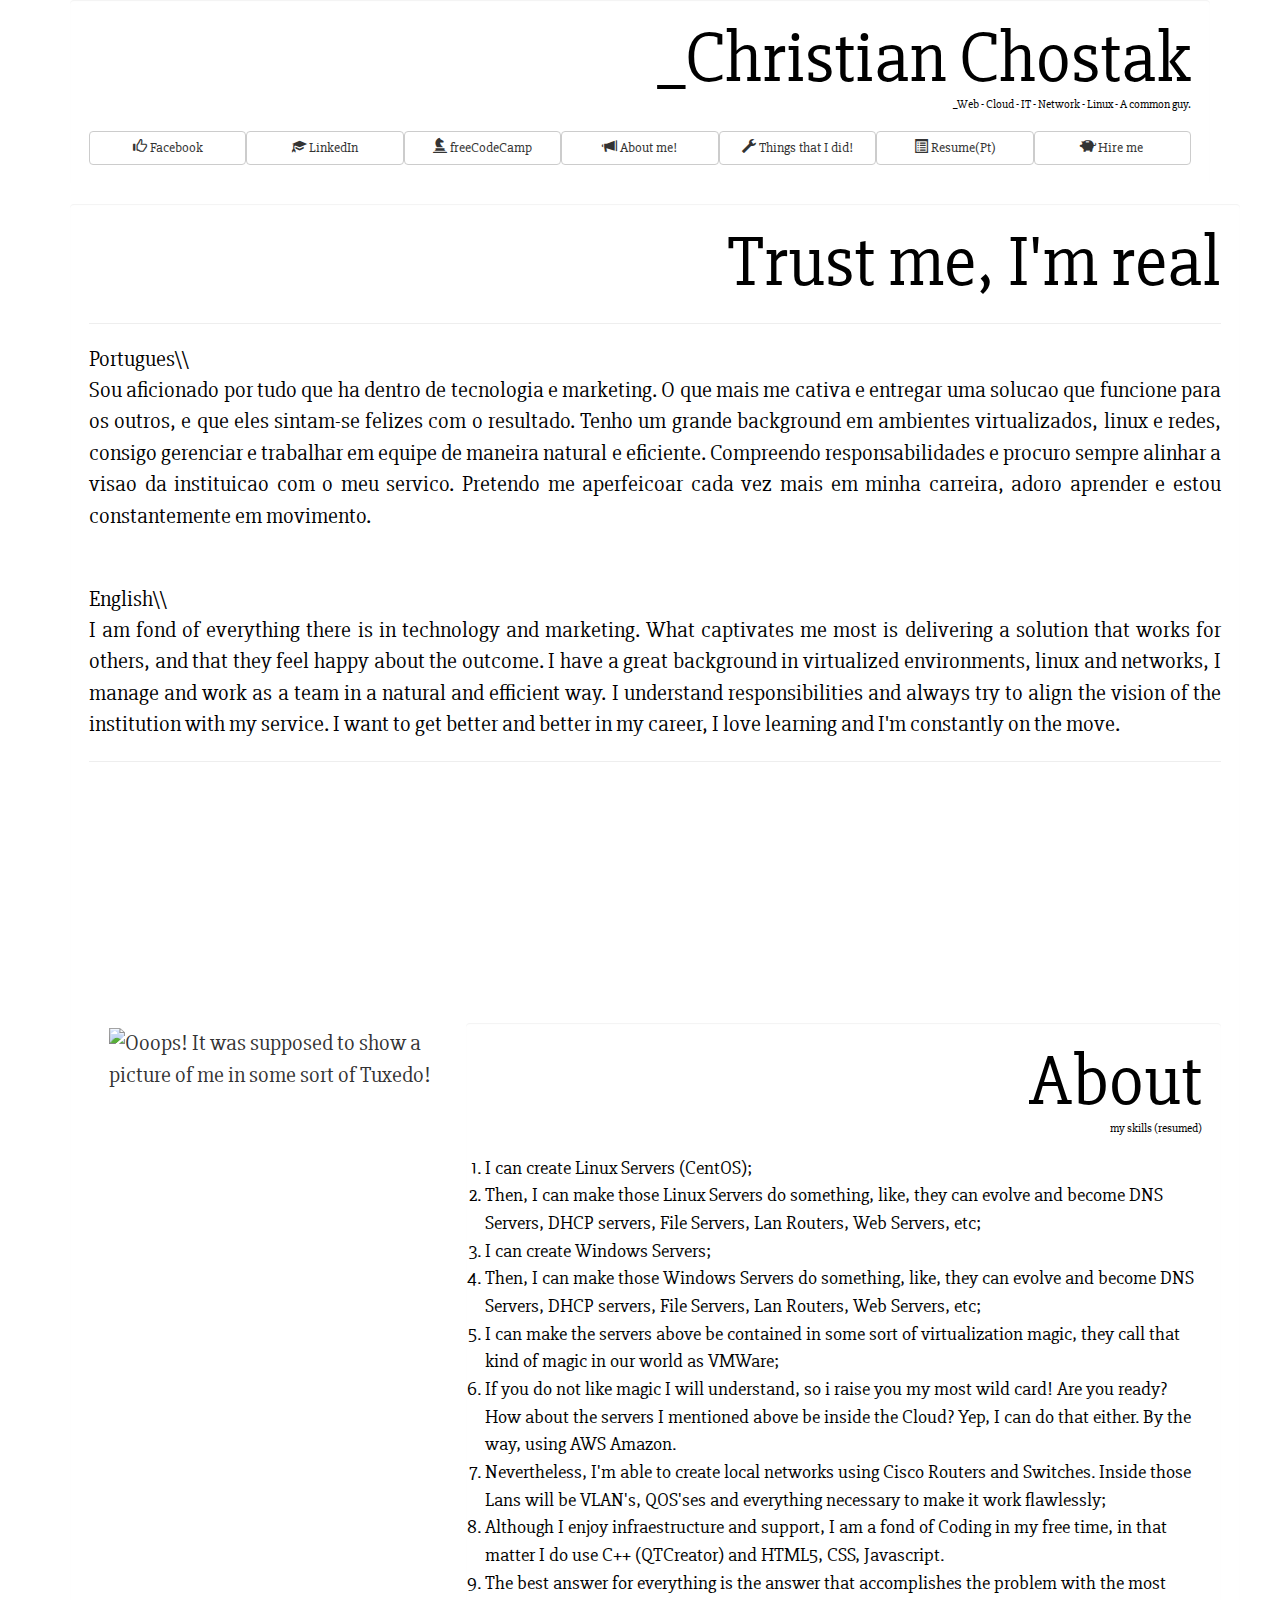
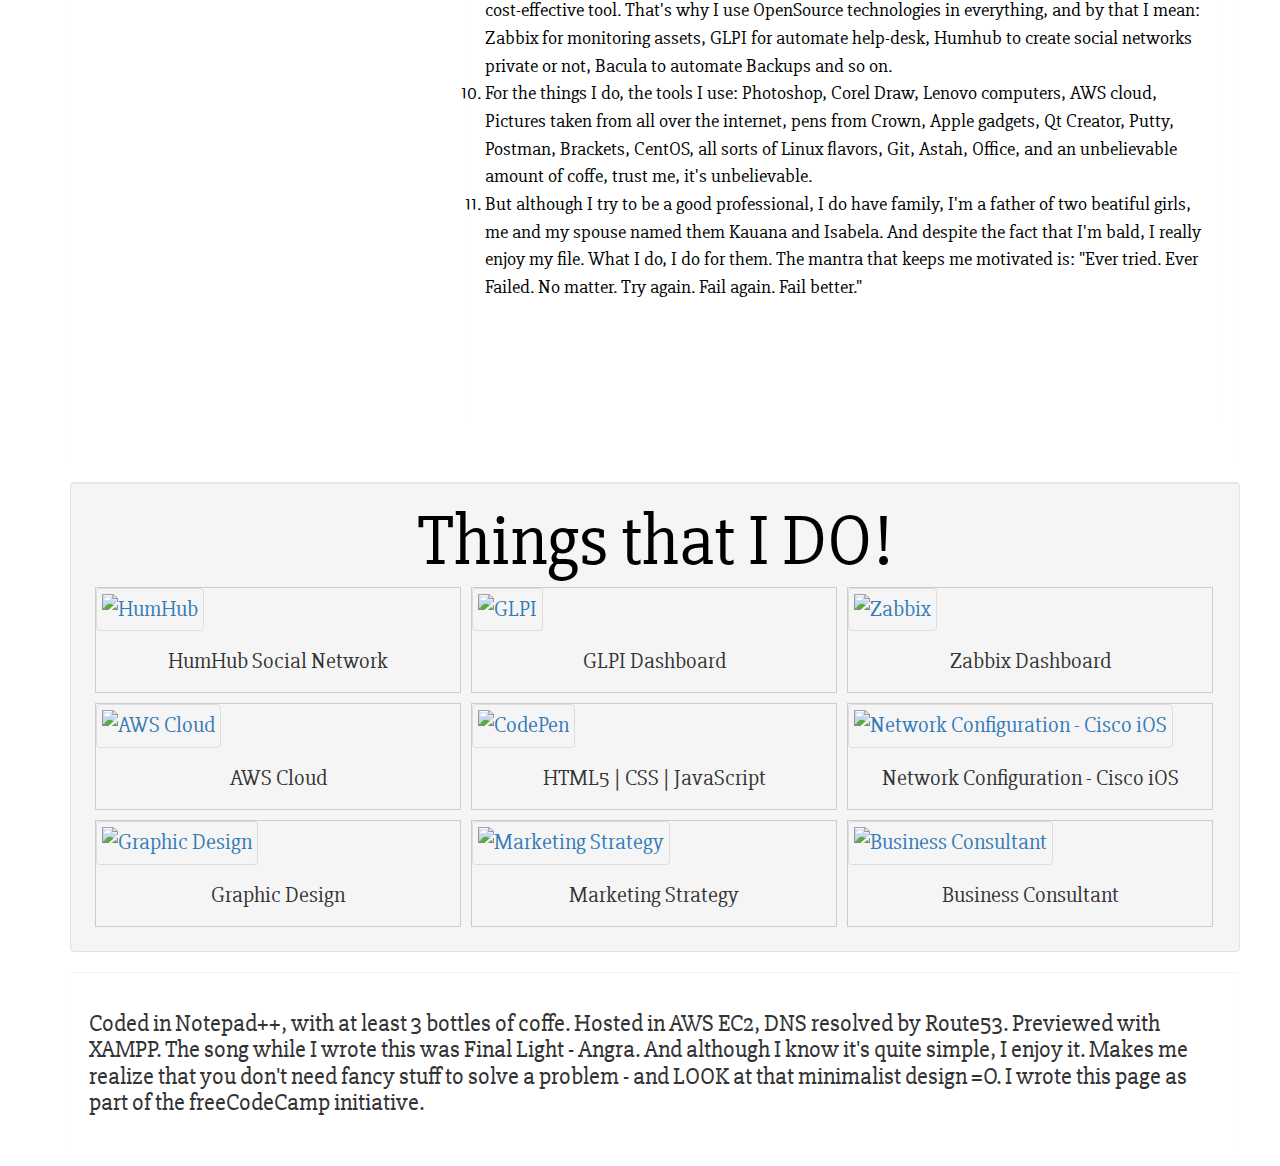
==== index.html @ b82deffb "Add files via upload" ====
<!DOCTYPE html>
<html lang="en">
<!-- HEAD ELEMENT -->
<!--
So, basically if you are reading this is because you want to see my code. I understand, see, I'm not a pro yet, YET, but I'm working really hard to be one. If you find any errors, typos and that kind of amateur thing, sorry, I'm still learning.

Feel free to use the code below as base of your project, no strings attached, if you need any help with your project, let me know, I might be able to help.

My contact information is there in the site, but you can always use:

E-mail: c.chostak@gmail.com
Phone: +351 913 478 488
<--

<head>
    <meta charset="utf-8">
    <meta http-equiv="X-UA-Compatible" content="IE=edge">
    <meta name="viewport" content="width=device-width, initial-scale=1">
	
<!-- Latest compiled and minified CSS -->
	<link rel="stylesheet" href="https://maxcdn.bootstrapcdn.com/bootstrap/3.3.7/css/bootstrap.min.css">

<!-- jQuery library -->
	<script src="https://ajax.googleapis.com/ajax/libs/jquery/3.2.1/jquery.min.js"></script>

<!-- Latest compiled JavaScript -->
	<script src="https://maxcdn.bootstrapcdn.com/bootstrap/3.3.7/js/bootstrap.min.js"></script> 
      
	<link href="https://fonts.googleapis.com/css?family=Slabo+27px" rel="stylesheet"> 
	
<!-- REMEMBER TO ALTER THIS TO THE PATH OF CSS FILE -->	
	<link rel="stylesheet" type="text/css" href="main.css">
	
<!-- REMEMBER TO ALTER THIS TO THE PATH OF JS FILE -->		
	<script src="main.js"></script>

</head>

<!-- BODY ELEMENT -->

<body class="container container-fluid">

	<div id="header" class="well">
	
		<div id="title">
			<h1>_Christian Chostak
			</h1>
			<h6>_Web - Cloud - IT - Network - Linux - A common guy.
			</h6>
		</div>
	
		<div id="buttons" class="btn-group-justified">
			<a class="btn btn-default" href="https://www.facebook.com/profile.php?id=100014699834799&ref=bookmarks" target="_blank"><span class="glyphicon glyphicon-thumbs-up"></span> Facebook</a>
			<a class="btn btn-default" href="https://www.linkedin.com/in/christian-chostak-442476b4/" target="_blank"><span class="glyphicon glyphicon-education"></span> LinkedIn</a>
			<a class="btn btn-default" href="https://www.freecodecamp.org/cchostak" target="_blank"><span class=" 	glyphicon glyphicon-knight"></span> freeCodeCamp</a>
      
			<a class="btn btn-default" href="#textaboutme"><span class="glyphicon glyphicon-bullhorn"></span> About me!</a>
      
			<a class="btn btn-default" href="#gallerystart"><span class="glyphicon glyphicon-wrench"></span> Things that I did!</a>
      
			<a class="btn btn-default" href="https://s3.amazonaws.com/christianchostak/Christian+Chostak+-+PT.pdf"><span class="glyphicon glyphicon-list-alt"></span> Resume(Pt)</a>
			<a class="btn btn-default" href="mailto:c.chostak@gmail.com"><span class="glyphicon glyphicon-piggy-bank"></span> Hire me</a>
		</div>
		
    </div>
	
    <div id="about" class="well container container-fluid">
	
<!-- INTRO ELEMENT -->
<!-- I SHOULD MAKE A HUGE IMPRESSION HERE, OR AT LEAST TRY -->

		<div id="alilaboutme" class="">
			<h1>Trust me, I'm real</h1>
			<hr>
			<p>
			Portugues\\<br>Sou aficionado por tudo que ha dentro de tecnologia e marketing. O que mais me cativa e entregar uma solucao que funcione para os outros, e que eles sintam-se felizes com o resultado. Tenho um grande background em ambientes virtualizados, linux e redes, consigo gerenciar e trabalhar em equipe de maneira natural e eficiente. Compreendo responsabilidades e procuro sempre alinhar a visao da instituicao com o meu servico. Pretendo me aperfeicoar cada vez mais em minha carreira, adoro aprender e estou constantemente em movimento.
			</p>     
			<br>
			<p>      
			English\\<br>I am fond of everything there is in technology and marketing. What captivates me most is delivering a solution that works for others, and that they feel happy about the outcome. I have a great background in virtualized environments, linux and networks, I manage and work as a team in a natural and efficient way. I understand responsibilities and always try to align the vision of the institution with my service. I want to get better and better in my career, I love learning and I'm constantly on the move.
			</p>
			<hr>
		</div>
	  
		<div id="whereitscrolls" class="">
			<div id="pictureofme" class="col-sm-4">
				<img src="https://s3.amazonaws.com/christianchostak/Sem+t%C3%ADtulo.png" alt="Ooops! It was supposed to show a picture of me in some sort of Tuxedo!" id =	"picture" class="">
			</div>
        
			<div id="textaboutme" class="well col-sm-8">
			
				<h1>About</h1>
				<h6>my skills (resumed)</h6>
				<ol>
				<li>I can create Linux Servers (CentOS);</li>
				<li>Then, I can make those Linux Servers do something, like, they can evolve and become DNS Servers, DHCP servers, File Servers, Lan Routers, Web Servers, etc;</li>
				<li>I can create Windows Servers;</li>
				<li>Then, I can make those Windows Servers do something, like, they can evolve and become DNS Servers, DHCP servers, File Servers, Lan Routers, Web Servers, etc;</li>
				<li>I can make the servers above be contained in some sort of virtualization magic, they call that kind of magic in our world as VMWare;</li>
				<li>If you do not like magic I will understand, so i raise you my most wild card! Are you ready? How about the servers I mentioned above be inside the Cloud? Yep, I can do that either. By the way, using AWS Amazon.</li>
				<li>Nevertheless, I'm able to create local networks using Cisco Routers and Switches. Inside those Lans will be VLAN's, QOS'ses and everything necessary to make it work flawlessly;</li>
				<li>Although I enjoy infraestructure and support, I am a fond of Coding in my free time, in that matter I do use C++ (QTCreator) and HTML5, CSS, Javascript.</li>
				<li>The best answer for everything is the answer that accomplishes the problem with the most cost-effective tool. That's why I use OpenSource technologies in everything, and by that I mean: Zabbix for monitoring assets, GLPI for automate help-desk, Humhub to create social networks private or not, Bacula to automate Backups and so on.</li>
				<li>For the things I do, the tools I use: Photoshop, Corel Draw, Lenovo computers, AWS cloud, Pictures taken from all over the internet, pens from Crown, Apple gadgets, Qt Creator, Putty, Postman, Brackets, CentOS, all sorts of Linux flavors, Git, Astah, Office, and an unbelievable amount of coffe, trust me, it's unbelievable.</li>
				<li>But although I try to be a good professional, I do have family, I'm a father of two beatiful girls, me and my spouse named them Kauana and Isabela. And despite the fact that I'm bald, I really enjoy my file. What I do, I do for them. The mantra that keeps me motivated is: "Ever tried. Ever Failed. No matter. Try again. Fail again. Fail better."</li>
				</ol>
			</div>
                
		</div>
      
    </div>
	
    <div id="gallerystart" class="container well">
      
		<div id="header">
			<h5>Things that I DO!</h5>
		</div>
      
		<div class="gallery">
			<a target="_blank" href="https://lh3.googleusercontent.com/-l-fjyS9PatQ/VMotPpfKTXI/AAAAAAAAG3c/j7Kxb4rS4EI/s912/humhub_ripfac_main.jpg">
			<img src="https://lh3.googleusercontent.com/-l-fjyS9PatQ/VMotPpfKTXI/AAAAAAAAG3c/j7Kxb4rS4EI/s912/humhub_ripfac_main.jpg" alt="HumHub" width="300" height="200">
			</a>
			<div class="desc">HumHub Social Network</div>
		</div>

		<div class="gallery">
			<a target="_blank" href="http://3.bp.blogspot.com/-PNc-FcSly9w/VJHQj2-EnAI/AAAAAAAAIt4/2h9dv9bevUo/s1600/GLPI%2B-%2BDashboard%2BAtual.png">
			<img src="http://3.bp.blogspot.com/-PNc-FcSly9w/VJHQj2-EnAI/AAAAAAAAIt4/2h9dv9bevUo/s1600/GLPI%2B-%2BDashboard%2BAtual.png" alt="GLPI" width="298" height="200">
			</a>
			<div class="desc">GLPI Dashboard</div>
		</div>

		<div class="gallery">
			<a target="_blank" href="https://ga0.imgix.net/screenshot/o/91177-1408696680-003011?ixlib=rb-1.0.0&ch=Width%2CDPR&auto=format">
			<img src="https://ga0.imgix.net/screenshot/o/91177-1408696680-003011?ixlib=rb-1.0.0&ch=Width%2CDPR&auto=format" alt="Zabbix" width="300" height="200">
			</a>
			<div class="desc">Zabbix Dashboard</div>
		</div>

		<div class="gallery">
			<a target="_blank" href="http://images.e2logy.com/images/expertise/aws-cloud-set-up.jpg">
			<img src="http://images.e2logy.com/images/expertise/aws-cloud-set-up.jpg" alt="AWS Cloud" width="300" height="200">
			</a>
			<div class="desc">AWS Cloud</div>
		</div>
      
		<div class="gallery">
			<a target="_blank" href="https://production-assets.codepen.io/assets/home/projects-screenshot-467e7f59383af0f15a7800660f84cf9544837140d29f8f6336099799dd32afd7.png">
			<img src="https://production-assets.codepen.io/assets/home/projects-screenshot-467e7f59383af0f15a7800660f84cf9544837140d29f8f6336099799dd32afd7.png" alt="CodePen" width="300" height="200">
			</a>
			<div class="desc">HTML5 | CSS | JavaScript</div>
		</div>
      
		<div class="gallery">
			<a target="_blank" href="https://www.cisco.com/c/dam/en/us/td/i/100001-200000/130001-140000/135001-136000/135929.tif/_jcr_content/renditions/135929.jpg">
			<img src="https://www.cisco.com/c/dam/en/us/td/i/100001-200000/130001-140000/135001-136000/135929.tif/_jcr_content/renditions/135929.jpg" alt="Network Configuration - Cisco iOS" width="300" height="200">
			</a>
			<div class="desc">Network Configuration - Cisco iOS</div>
		</div>
      
		<div class="gallery">
			<a target="_blank" href="https://cdn3.digitalartsonline.co.uk/cmsdata/slideshow/3599100/select-mask.jpg">
			<img src="https://cdn3.digitalartsonline.co.uk/cmsdata/slideshow/3599100/select-mask.jpg" alt="Graphic Design" width="300" height="200">
			</a>
			<div class="desc">Graphic Design</div>
		</div>
      
		<div class="gallery">
			<a target="_blank" href="http://superstorm.com.br/wp-content/uploads/2016/03/17-vezes-que-voce-caiu-uma-estrategia-de-marketing.jpg">
			<img src="http://superstorm.com.br/wp-content/uploads/2016/03/17-vezes-que-voce-caiu-uma-estrategia-de-marketing.jpg" alt="Marketing Strategy" width="300" height="200">
			</a>
			<div class="desc">Marketing Strategy</div>
		</div>
      
		<div class="gallery">
			<a target="_blank" href="https://previews.123rf.com/images/ragsac/ragsac1108/ragsac110800031/10421964-Cost-reduction-abstract-sketch-with-pencil-and-business-cutout--Stock-Photo.jpg">
			<img src="https://previews.123rf.com/images/ragsac/ragsac1108/ragsac110800031/10421964-Cost-reduction-abstract-sketch-with-pencil-and-business-cutout--Stock-Photo.jpg" alt="Business Consultant" width="300" height="200">
			</a>
			<div class="desc">Business Consultant</div>
		</div>
            
    </div>

</body>

<footer class="container container-fluid well" id="bottompage">

  <h3>
  Coded in Notepad++, with at least 3 bottles of coffe. Hosted in AWS EC2, DNS resolved by Route53. Previewed with XAMPP. The song while I wrote this was Final Light - Angra. And although I know it's quite simple, I enjoy it. Makes me realize that you don't need fancy stuff to solve a problem - and LOOK at that minimalist design =O. 
  
  I wrote this page as part of the freeCodeCamp initiative.
  </h3>
  
</footer>

</html>
---- main.css ----
body {
	font-family: 'Slabo 27px', serif;
	font-size: 22px;
	width: 100%;
	height: auto;
	background-size: cover;
	background-repeat:no-repeat;
	display: compact;

}

#header {
	background-color: transparent;
	border: 0;
	text-align: left;
}

#about {
    background-color: transparent;
    border: 0;
}


#textaboutme {
    background-color: transparent;
    height: 1000px;
    border: 0;
}

#portfolio {
    background-color: transparent;
}

#picture {
    background-color: transparent;
    border: 0;
    display: compact;
    height: 900px;
}

h1 {
	margin-top: 0px;
	margin-bottom: 0px;
	margin-right: 0px;
	margin-left: 0px;
	padding-top: 0px;
	padding-right: 0px;
	padding-bottom: 0px;
	padding-left: 0px;
	color: black;
	text-align: right;
	font-size: 72px;
}

h5 {
	margin-top: 0px;
	margin-bottom: 0px;
	margin-right: 0px;
	margin-left: 0px;
	padding-top: 0px;
	padding-right: 0px;
	padding-bottom: 0px;
	padding-left: 0px;
	color: black;
	text-align: center;
	font-size: 72px;
}

h2 {
	margin-top: 0px;
	margin-bottom: 0px;
	margin-right: 0px;
	margin-left: 0px;
	padding-top: 50px;
	padding-right: 0px;
	padding-bottom: 50px;
	padding-left: 0px;
	color: black;
	text-align: center;
	font-size: 72px;
}

#alilaboutme {
	height: 800px;
}

#bottompage {
	background-color:transparent;
	border:0px;
}

p {
	margin-top: 10px;
	margin-bottom: 10px;
	margin-right: 0px;
	margin-left: 0px;
	padding-top: 0px;
	padding-right: 0px;
	padding-bottom: 0px;
	padding-left: 0px;
	color: black;
	text-align: justify;
}

ol {
	margin-top: 0px;
	margin-bottom: 0px;
	margin-right: 0px;
	margin-left: 0px;
	padding-top: 0px;
	padding-right: 0px;
	padding-bottom: 0px;
	padding-left: 0px;
	color: white;
	text-align: justify;
	font-size: 88%;
}

h6 {
	margin-top: 0px;
	margin-bottom: 0px;
	margin-right: 0px;
	margin-left: 0px;
	padding-top: 0px;
	padding-right: 0px;
	padding-bottom: 20px;
	padding-left: 0px;
	color: black;
	text-align: right;
}

li {
	color: black;
	text-align: left;
}

img {
	border: 1px solid #ddd;
    border-radius: 4px;
    padding: 5px;
    width: 320px;
}

div.gallery {
    margin: 5px;
    border: 1px solid #ccc;
    float: left;
    width: 366px;
}

div.gallery:hover {
    border: 1px solid #777;
}

div.gallery img {
    width: 366px;
    height: 200px;
}

div.desc {
    padding: 15px;
    text-align: center;
}
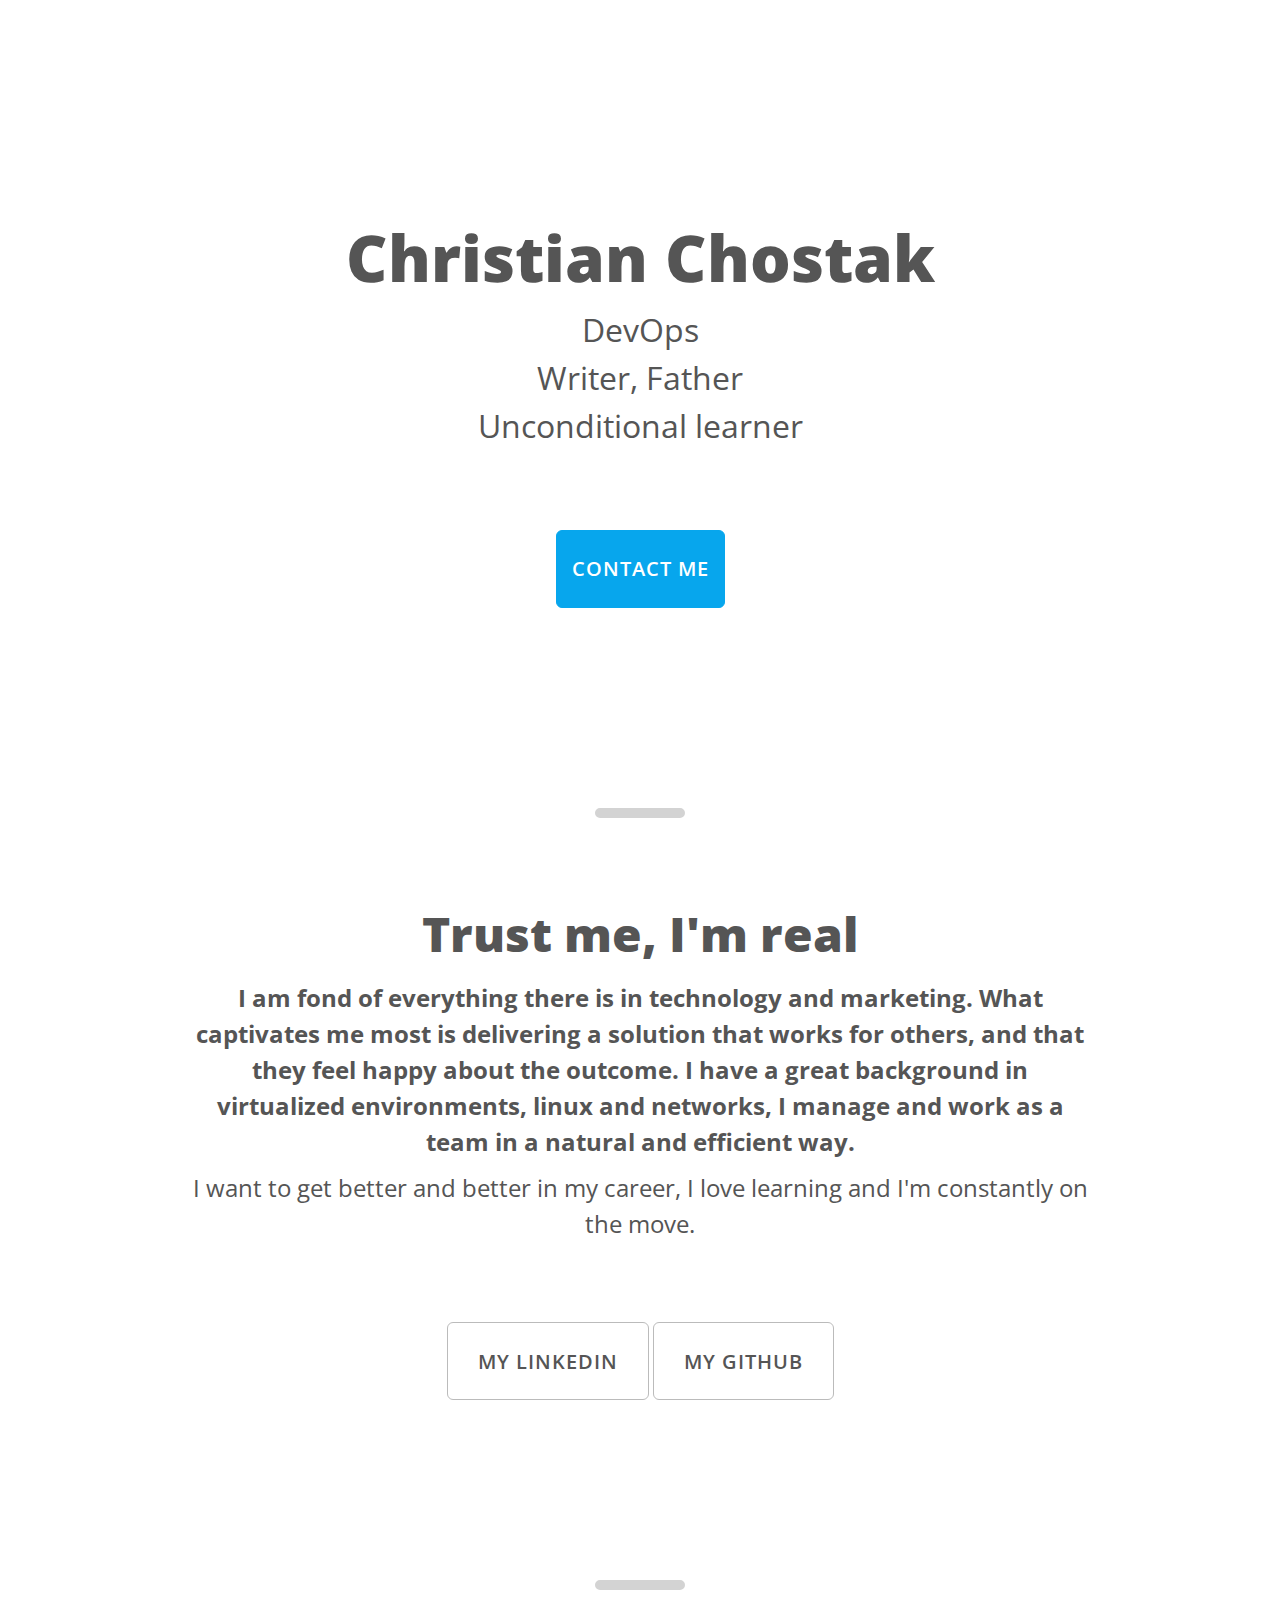
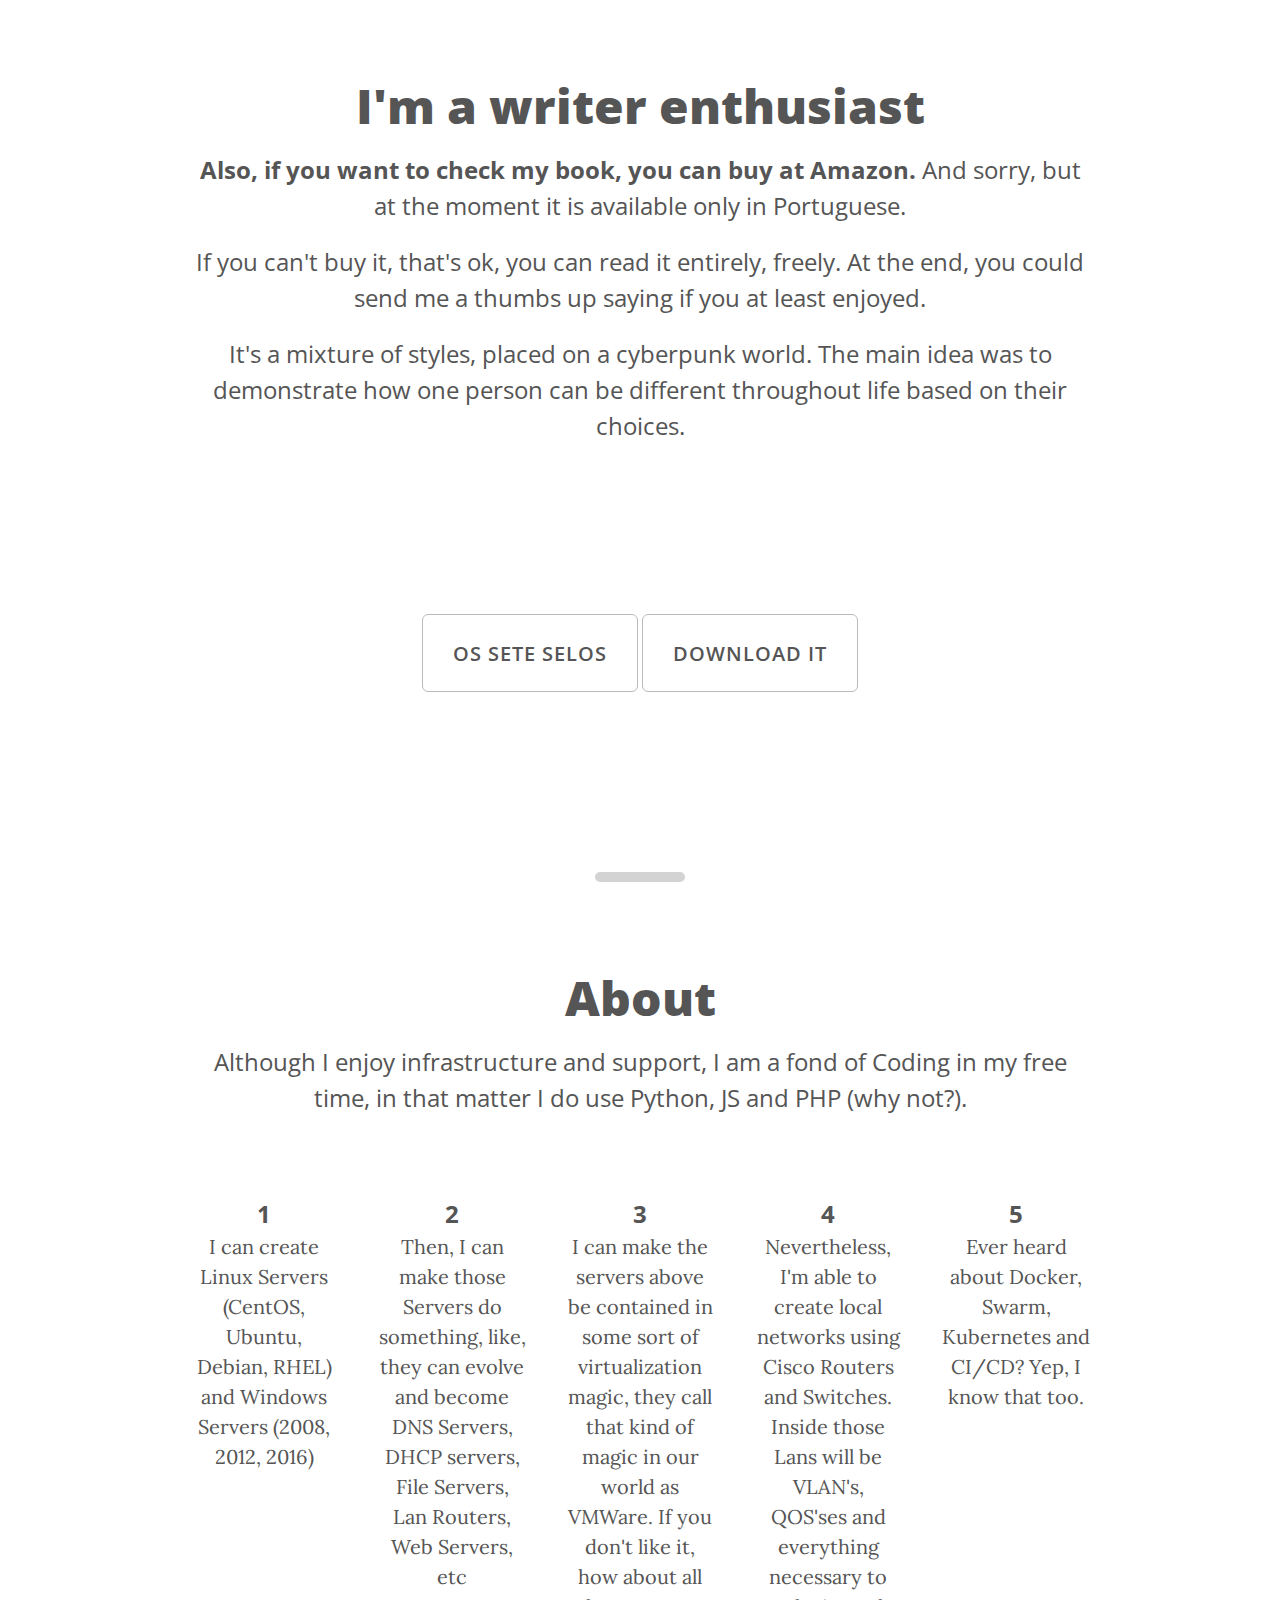
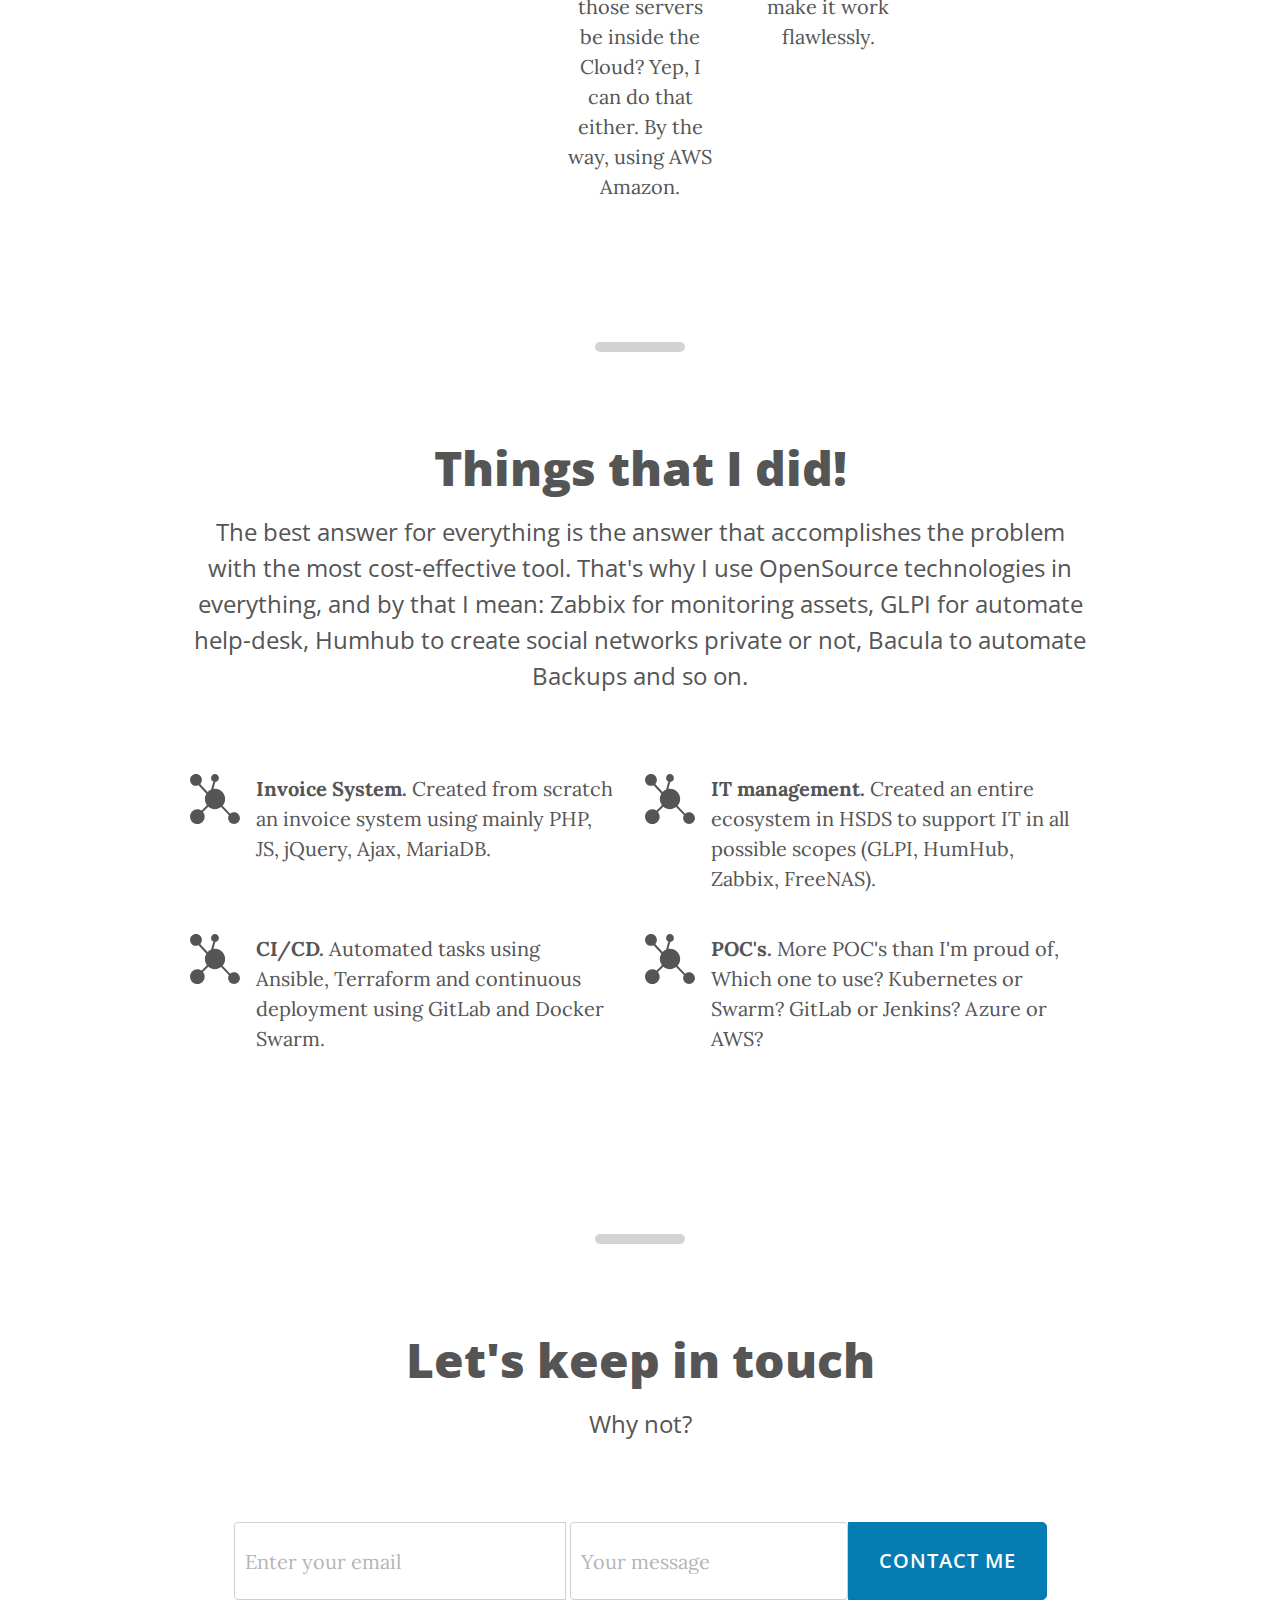
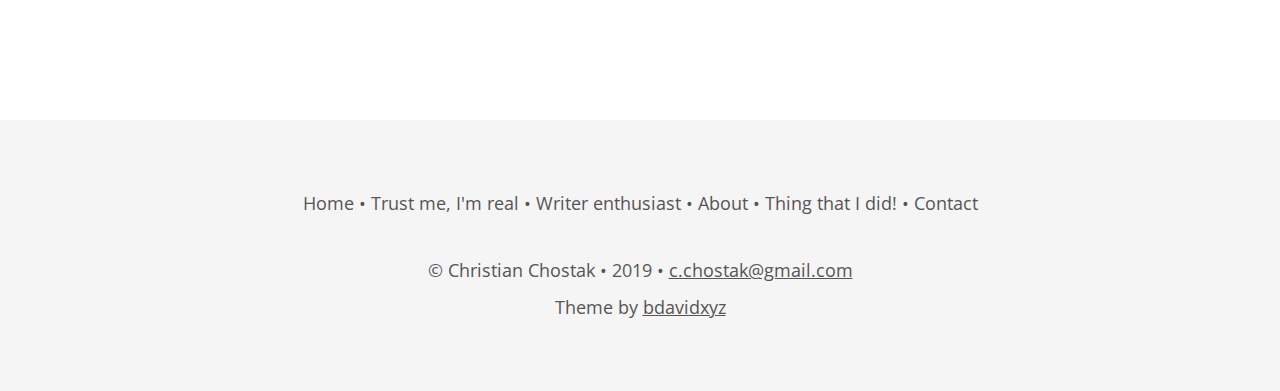
==== commit 1e58e0cd: "updated it" ====
--- a/index.html
+++ b/index.html
@@ -1,196 +1,324 @@
-<!DOCTYPE html>
-<html lang="en">
-<!-- HEAD ELEMENT -->
-<!--
-So, basically if you are reading this is because you want to see my code. I understand, see, I'm not a pro yet, YET, but I'm working really hard to be one. If you find any errors, typos and that kind of amateur thing, sorry, I'm still learning.
-
-Feel free to use the code below as base of your project, no strings attached, if you need any help with your project, let me know, I might be able to help.
-
-My contact information is there in the site, but you can always use:
-
-E-mail: c.chostak@gmail.com
-Phone: +351 913 478 488
-<--
-
-<head>
-    <meta charset="utf-8">
-    <meta http-equiv="X-UA-Compatible" content="IE=edge">
-    <meta name="viewport" content="width=device-width, initial-scale=1">
-	
-<!-- Latest compiled and minified CSS -->
-	<link rel="stylesheet" href="https://maxcdn.bootstrapcdn.com/bootstrap/3.3.7/css/bootstrap.min.css">
-
-<!-- jQuery library -->
-	<script src="https://ajax.googleapis.com/ajax/libs/jquery/3.2.1/jquery.min.js"></script>
-
-<!-- Latest compiled JavaScript -->
-	<script src="https://maxcdn.bootstrapcdn.com/bootstrap/3.3.7/js/bootstrap.min.js"></script> 
-      
-	<link href="https://fonts.googleapis.com/css?family=Slabo+27px" rel="stylesheet"> 
-	
-<!-- REMEMBER TO ALTER THIS TO THE PATH OF CSS FILE -->	
-	<link rel="stylesheet" type="text/css" href="main.css">
-	
-<!-- REMEMBER TO ALTER THIS TO THE PATH OF JS FILE -->		
-	<script src="main.js"></script>
-
-</head>
-
-<!-- BODY ELEMENT -->
-
-<body class="container container-fluid">
-
-	<div id="header" class="well">
-	
-		<div id="title">
-			<h1>_Christian Chostak
-			</h1>
-			<h6>_Web - Cloud - IT - Network - Linux - A common guy.
-			</h6>
-		</div>
-	
-		<div id="buttons" class="btn-group-justified">
-			<a class="btn btn-default" href="https://www.facebook.com/profile.php?id=100014699834799&ref=bookmarks" target="_blank"><span class="glyphicon glyphicon-thumbs-up"></span> Facebook</a>
-			<a class="btn btn-default" href="https://www.linkedin.com/in/christian-chostak-442476b4/" target="_blank"><span class="glyphicon glyphicon-education"></span> LinkedIn</a>
-			<a class="btn btn-default" href="https://www.freecodecamp.org/cchostak" target="_blank"><span class=" 	glyphicon glyphicon-knight"></span> freeCodeCamp</a>
-      
-			<a class="btn btn-default" href="#textaboutme"><span class="glyphicon glyphicon-bullhorn"></span> About me!</a>
-      
-			<a class="btn btn-default" href="#gallerystart"><span class="glyphicon glyphicon-wrench"></span> Things that I did!</a>
-      
-			<a class="btn btn-default" href="https://s3.amazonaws.com/christianchostak/Christian+Chostak+-+PT.pdf"><span class="glyphicon glyphicon-list-alt"></span> Resume(Pt)</a>
-			<a class="btn btn-default" href="mailto:c.chostak@gmail.com"><span class="glyphicon glyphicon-piggy-bank"></span> Hire me</a>
-		</div>
-		
-    </div>
-	
-    <div id="about" class="well container container-fluid">
-	
-<!-- INTRO ELEMENT -->
-<!-- I SHOULD MAKE A HUGE IMPRESSION HERE, OR AT LEAST TRY -->
-
-		<div id="alilaboutme" class="">
-			<h1>Trust me, I'm real</h1>
-			<hr>
-			<p>
-			Portugues\\<br>Sou aficionado por tudo que ha dentro de tecnologia e marketing. O que mais me cativa e entregar uma solucao que funcione para os outros, e que eles sintam-se felizes com o resultado. Tenho um grande background em ambientes virtualizados, linux e redes, consigo gerenciar e trabalhar em equipe de maneira natural e eficiente. Compreendo responsabilidades e procuro sempre alinhar a visao da instituicao com o meu servico. Pretendo me aperfeicoar cada vez mais em minha carreira, adoro aprender e estou constantemente em movimento.
-			</p>     
-			<br>
-			<p>      
-			English\\<br>I am fond of everything there is in technology and marketing. What captivates me most is delivering a solution that works for others, and that they feel happy about the outcome. I have a great background in virtualized environments, linux and networks, I manage and work as a team in a natural and efficient way. I understand responsibilities and always try to align the vision of the institution with my service. I want to get better and better in my career, I love learning and I'm constantly on the move.
-			</p>
-			<hr>
-		</div>
-	  
-		<div id="whereitscrolls" class="">
-			<div id="pictureofme" class="col-sm-4">
-				<img src="https://s3.amazonaws.com/christianchostak/Sem+t%C3%ADtulo.png" alt="Ooops! It was supposed to show a picture of me in some sort of Tuxedo!" id =	"picture" class="">
-			</div>
-        
-			<div id="textaboutme" class="well col-sm-8">
-			
-				<h1>About</h1>
-				<h6>my skills (resumed)</h6>
-				<ol>
-				<li>I can create Linux Servers (CentOS);</li>
-				<li>Then, I can make those Linux Servers do something, like, they can evolve and become DNS Servers, DHCP servers, File Servers, Lan Routers, Web Servers, etc;</li>
-				<li>I can create Windows Servers;</li>
-				<li>Then, I can make those Windows Servers do something, like, they can evolve and become DNS Servers, DHCP servers, File Servers, Lan Routers, Web Servers, etc;</li>
-				<li>I can make the servers above be contained in some sort of virtualization magic, they call that kind of magic in our world as VMWare;</li>
-				<li>If you do not like magic I will understand, so i raise you my most wild card! Are you ready? How about the servers I mentioned above be inside the Cloud? Yep, I can do that either. By the way, using AWS Amazon.</li>
-				<li>Nevertheless, I'm able to create local networks using Cisco Routers and Switches. Inside those Lans will be VLAN's, QOS'ses and everything necessary to make it work flawlessly;</li>
-				<li>Although I enjoy infraestructure and support, I am a fond of Coding in my free time, in that matter I do use C++ (QTCreator) and HTML5, CSS, Javascript.</li>
-				<li>The best answer for everything is the answer that accomplishes the problem with the most cost-effective tool. That's why I use OpenSource technologies in everything, and by that I mean: Zabbix for monitoring assets, GLPI for automate help-desk, Humhub to create social networks private or not, Bacula to automate Backups and so on.</li>
-				<li>For the things I do, the tools I use: Photoshop, Corel Draw, Lenovo computers, AWS cloud, Pictures taken from all over the internet, pens from Crown, Apple gadgets, Qt Creator, Putty, Postman, Brackets, CentOS, all sorts of Linux flavors, Git, Astah, Office, and an unbelievable amount of coffe, trust me, it's unbelievable.</li>
-				<li>But although I try to be a good professional, I do have family, I'm a father of two beatiful girls, me and my spouse named them Kauana and Isabela. And despite the fact that I'm bald, I really enjoy my file. What I do, I do for them. The mantra that keeps me motivated is: "Ever tried. Ever Failed. No matter. Try again. Fail again. Fail better."</li>
-				</ol>
-			</div>
-                
-		</div>
-      
-    </div>
-	
-    <div id="gallerystart" class="container well">
-      
-		<div id="header">
-			<h5>Things that I DO!</h5>
-		</div>
-      
-		<div class="gallery">
-			<a target="_blank" href="https://lh3.googleusercontent.com/-l-fjyS9PatQ/VMotPpfKTXI/AAAAAAAAG3c/j7Kxb4rS4EI/s912/humhub_ripfac_main.jpg">
-			<img src="https://lh3.googleusercontent.com/-l-fjyS9PatQ/VMotPpfKTXI/AAAAAAAAG3c/j7Kxb4rS4EI/s912/humhub_ripfac_main.jpg" alt="HumHub" width="300" height="200">
-			</a>
-			<div class="desc">HumHub Social Network</div>
-		</div>
-
-		<div class="gallery">
-			<a target="_blank" href="http://3.bp.blogspot.com/-PNc-FcSly9w/VJHQj2-EnAI/AAAAAAAAIt4/2h9dv9bevUo/s1600/GLPI%2B-%2BDashboard%2BAtual.png">
-			<img src="http://3.bp.blogspot.com/-PNc-FcSly9w/VJHQj2-EnAI/AAAAAAAAIt4/2h9dv9bevUo/s1600/GLPI%2B-%2BDashboard%2BAtual.png" alt="GLPI" width="298" height="200">
-			</a>
-			<div class="desc">GLPI Dashboard</div>
-		</div>
-
-		<div class="gallery">
-			<a target="_blank" href="https://ga0.imgix.net/screenshot/o/91177-1408696680-003011?ixlib=rb-1.0.0&ch=Width%2CDPR&auto=format">
-			<img src="https://ga0.imgix.net/screenshot/o/91177-1408696680-003011?ixlib=rb-1.0.0&ch=Width%2CDPR&auto=format" alt="Zabbix" width="300" height="200">
-			</a>
-			<div class="desc">Zabbix Dashboard</div>
-		</div>
-
-		<div class="gallery">
-			<a target="_blank" href="http://images.e2logy.com/images/expertise/aws-cloud-set-up.jpg">
-			<img src="http://images.e2logy.com/images/expertise/aws-cloud-set-up.jpg" alt="AWS Cloud" width="300" height="200">
-			</a>
-			<div class="desc">AWS Cloud</div>
-		</div>
-      
-		<div class="gallery">
-			<a target="_blank" href="https://production-assets.codepen.io/assets/home/projects-screenshot-467e7f59383af0f15a7800660f84cf9544837140d29f8f6336099799dd32afd7.png">
-			<img src="https://production-assets.codepen.io/assets/home/projects-screenshot-467e7f59383af0f15a7800660f84cf9544837140d29f8f6336099799dd32afd7.png" alt="CodePen" width="300" height="200">
-			</a>
-			<div class="desc">HTML5 | CSS | JavaScript</div>
-		</div>
-      
-		<div class="gallery">
-			<a target="_blank" href="https://www.cisco.com/c/dam/en/us/td/i/100001-200000/130001-140000/135001-136000/135929.tif/_jcr_content/renditions/135929.jpg">
-			<img src="https://www.cisco.com/c/dam/en/us/td/i/100001-200000/130001-140000/135001-136000/135929.tif/_jcr_content/renditions/135929.jpg" alt="Network Configuration - Cisco iOS" width="300" height="200">
-			</a>
-			<div class="desc">Network Configuration - Cisco iOS</div>
-		</div>
-      
-		<div class="gallery">
-			<a target="_blank" href="https://cdn3.digitalartsonline.co.uk/cmsdata/slideshow/3599100/select-mask.jpg">
-			<img src="https://cdn3.digitalartsonline.co.uk/cmsdata/slideshow/3599100/select-mask.jpg" alt="Graphic Design" width="300" height="200">
-			</a>
-			<div class="desc">Graphic Design</div>
-		</div>
-      
-		<div class="gallery">
-			<a target="_blank" href="http://superstorm.com.br/wp-content/uploads/2016/03/17-vezes-que-voce-caiu-uma-estrategia-de-marketing.jpg">
-			<img src="http://superstorm.com.br/wp-content/uploads/2016/03/17-vezes-que-voce-caiu-uma-estrategia-de-marketing.jpg" alt="Marketing Strategy" width="300" height="200">
-			</a>
-			<div class="desc">Marketing Strategy</div>
-		</div>
-      
-		<div class="gallery">
-			<a target="_blank" href="https://previews.123rf.com/images/ragsac/ragsac1108/ragsac110800031/10421964-Cost-reduction-abstract-sketch-with-pencil-and-business-cutout--Stock-Photo.jpg">
-			<img src="https://previews.123rf.com/images/ragsac/ragsac1108/ragsac110800031/10421964-Cost-reduction-abstract-sketch-with-pencil-and-business-cutout--Stock-Photo.jpg" alt="Business Consultant" width="300" height="200">
-			</a>
-			<div class="desc">Business Consultant</div>
-		</div>
-            
-    </div>
-
-</body>
-
-<footer class="container container-fluid well" id="bottompage">
-
-  <h3>
-  Coded in Notepad++, with at least 3 bottles of coffe. Hosted in AWS EC2, DNS resolved by Route53. Previewed with XAMPP. The song while I wrote this was Final Light - Angra. And although I know it's quite simple, I enjoy it. Makes me realize that you don't need fancy stuff to solve a problem - and LOOK at that minimalist design =O. 
-  
-  I wrote this page as part of the freeCodeCamp initiative.
-  </h3>
-  
-</footer>
-
-</html>
+<!DOCTYPE html>
+<html>
+
+<head>
+  <meta charset="utf-8">
+  <meta http-equiv="X-UA-Compatible" content="IE=edge">
+  <meta name="viewport" content="width=device-width, initial-scale=1">
+  <title>Chostak</title>
+  <meta name="description" content="Christian Chostak personal website.">
+  <link rel="icon" href="data:;base64,iVBORw0KGgo=">
+  <link rel="stylesheet" href="all.css">
+  <link rel="canonical" href="chrissychostak.com/">
+  <link rel="alternate" type="application/rss+xml" title="chrissychostak.com" href="/chrissychostak.com/feed.xml">
+  <link rel="shortcut icon" type="image/png" href="./favicon/favicon-32x32.png"/>
+</head>
+
+<body>
+  <header class="site-header">
+  </header>
+  <div class="page-content">
+    <div class="page-content-container">
+      <div class="home">
+        <!-- 
+            MENU SECTION 
+            
+            
+            
+            -->
+        <section class="menu-section ">
+          <div class="menu-section-container">
+            <div class="menu-section-container-hamburger">
+              <div class="menu-section-hamburger">
+                <div id="nav-toggle" href="#"><span></span></div>
+              </div>
+            </div>
+            <nav class="menu-section-container-nav bigger h2-like">
+              <div class="nav-item menu-nav-item" data-target="explanation-section"><strong>Trust me, I'm real</strong>
+              </div>
+              <div class="nav-item menu-nav-item" data-target="book-section"><strong>Writer enthusiast</strong></div>
+              <div class="nav-item menu-nav-item" data-target="howitworks-section"><strong>About</strong></div>
+              <div class="nav-item menu-nav-item" data-target="features-section"><strong>Things that I did!</strong>
+              </div>
+              <div class="nav-item menu-nav-item" data-target="contact-section"><strong>Contact Me</strong></div>
+            </nav>
+          </div>
+        </section>
+        <!-- 
+            HERO SECTION 
+            
+            
+            
+            -->
+        <section class="hero-section ">
+          <div class="wrapper w960p flex-container flex-container-v">
+            <h1 class="xlbiggest flex-item-center txtcenter">Christian Chostak</h1>
+            <p class="biggest flex-item-center h2-like txtcenter">DevOps</p>
+            <p class="biggest flex-item-center h2-like txtcenter">Writer, Father</p>
+            <p class="biggest flex-item-center h2-like txtcenter">Unconditional learner</p>
+            <p class="biggest flex-item-center h2-like txtcenter"></p>
+            <div class="flex-item-center">
+              <div class="mtxl w150p"></div>
+              <button class="button-primary txtcenter main-cta"
+                onclick="$.scrollTo('.contact-section', {duration:500})">Contact me</button>
+              <div class="txtcenter mtm cpointer secondary-cta">
+              </div>
+            </div>
+          </div>
+        </section>
+        <!-- 
+            Trust me, I'm real 
+            
+            
+            
+            -->
+        <section class="explanation-section mtxlp ">
+          <div class="wrapper w960p flex-container flex-container-v">
+            <div class="separator w10"></div>
+            <h1 class="xbiggest flex-item-center txtcenter mtxl">Trust me, I'm real</h1>
+            <p class="flex-item-center h3-like txtcenter mts"> <strong>I am fond of everything there is in technology
+                and marketing. What captivates me most is delivering a solution that works for others, and that they
+                feel happy about the outcome. I have a great background in virtualized environments, linux and networks,
+                I manage and work as a team in a natural and efficient way. </strong></p>
+            <p class="flex-item-center h3-like txtcenter mts"> I want to get better and better in my career, I love
+              learning and I'm constantly on the move. </p>
+            <div class="flex-item-center">
+              <a class=" button flex-item-left mtxl" taget="_blank"
+                href="https://www.linkedin.com/in/christian-chostak-442476b4/"> My Linkedin</a>
+              <a class=" button flex-item-right mtxl" taget="_blank" href="https://github.com/cchostak/"> My Github</a>
+            </div>
+          </div>
+        </section>
+        <!-- 
+            Book
+            
+            
+            
+            -->
+        <section class="book-section mtxlp ">
+          <div class="wrapper w960p flex-container flex-container-v">
+            <div class="separator w10"></div>
+            <h1 class="xbiggest flex-item-center txtcenter mtxl">I'm a writer enthusiast</h1>
+            <p class="flex-item-center h3-like txtcenter mts"> <strong>Also, if you want to check my book, you can buy
+                at Amazon.</strong> And sorry, but at the moment it is available only in Portuguese.</p>
+            <p class="flex-item-center h3-like txtcenter mts"> </p>
+            <p class="flex-item-center h3-like txtcenter mts"> If you can't buy it, that's ok, you can read it entirely,
+              freely. At the end, you could send me a thumbs up saying if you at least enjoyed.</p>
+            <p class="flex-item-center h3-like txtcenter mts"> </p>
+            <p class="flex-item-center h3-like txtcenter mts"> It's a mixture of styles, placed on a cyberpunk world.
+              The main idea was to demonstrate how one person can be different throughout life based on their choices.
+            </p>
+            <p class="flex-item-center h3-like txtcenter mts"> </p>
+            <p class="flex-item-center h3-like txtcenter mts"> </p>
+            <p class="flex-item-center h3-like txtcenter mts"> </p>
+            <p class="flex-item-center h3-like txtcenter mts"> </p>
+            <p class="flex-item-center h3-like txtcenter mts"> </p>
+            <p class="flex-item-center h3-like txtcenter mts"> </p>
+            <p class="flex-item-center h3-like txtcenter mts"> </p>
+            <p class="flex-item-center h3-like txtcenter mts"> </p>
+            <p class="flex-item-center h3-like txtcenter mts"> </p>
+
+            <div class="flex-item-center">
+              <a class=" button flex-item-left mtxl" taget="_blank"
+                href="https://www.amazon.com.br/In%C3%ADcio-Fim-Valor-Vida-Livro-ebook/dp/B01NBDBFE8/ref=sr_1_1?__mk_pt_BR=%C3%85M%C3%85%C5%BD%C3%95%C3%91&keywords=christian+chostak&qid=1588520497&sr=8-1">
+                Os sete Selos</a>
+              <a class=" button flex-item-right mtxl" taget="_blank" href="book.pdf"> Download it</a>
+            </div>
+          </div>
+        </section>
+        <!-- 
+            HOWITWORKS SECTION 
+            
+            
+            
+            -->
+        <section class="howitworks-section mtxlp">
+          <div class="wrapper w960p flex-container flex-container-v">
+            <div class="separator w10"></div>
+            <h1 class="xbiggest flex-item-center txtcenter mtxl">About</h1>
+            <p class="flex-item-center h3-like txtcenter mts">Although I enjoy infrastructure and support, I am a fond
+              of Coding in my free time, in that matter I do use Python, JS and PHP (why not?).</p>
+            <div class="grid has-gutter-xl mtxl">
+              <div class="txtcenter">
+                <div>
+                  <strong class="h3-like">1</strong>
+                </div>
+                <div class="big">I can create Linux Servers (CentOS, Ubuntu, Debian, RHEL) and Windows Servers (2008,
+                  2012, 2016)</div>
+              </div>
+              <div class="txtcenter">
+                <div class="mtm is-hidden tiny-visible"></div>
+                <div>
+                  <strong class="h3-like">2</strong>
+                </div>
+                <div class="big">Then, I can make those Servers do something, like, they can evolve and become DNS
+                  Servers, DHCP servers, File Servers, Lan Routers, Web Servers, etc</div>
+              </div>
+              <div class="txtcenter">
+                <div class="mtm is-hidden tiny-visible"></div>
+                <div>
+                  <strong class="h3-like">3</strong>
+                </div>
+                <div class="big">I can make the servers above be contained in some sort of virtualization magic, they
+                  call that kind of magic in our world as VMWare. If you don't like it, how about all those servers be
+                  inside the Cloud? Yep, I can do that either. By the way, using AWS Amazon.</div>
+              </div>
+              <div class="txtcenter">
+                <div class="mtm is-hidden tiny-visible"></div>
+                <div>
+                  <strong class="h3-like">4</strong>
+                </div>
+                <div class="big">Nevertheless, I'm able to create local networks using Cisco Routers and Switches.
+                  Inside those Lans will be VLAN's, QOS'ses and everything necessary to make it work flawlessly.</div>
+              </div>
+              <div class="txtcenter">
+                <div class="mtm is-hidden tiny-visible"></div>
+                <div>
+                  <strong class="h3-like">5</strong>
+                </div>
+                <div class="big">Ever heard about Docker, Swarm, Kubernetes and CI/CD? Yep, I know that too.</div>
+              </div>
+            </div>
+          </div>
+        </section>
+        <!-- 
+            FEATURES SECTION 
+            
+            
+            
+            -->
+        <section class="features-section mtxl">
+          <div class="wrapper w960p flex-container flex-container-v">
+            <div class="separator w10"></div>
+            <h1 class="xbiggest flex-item-center txtcenter mtxl">Things that I did!</h1>
+            <p class="flex-item-center h3-like txtcenter mts"> The best answer for everything is the answer that
+              accomplishes the problem with the most cost-effective tool. That's why I use OpenSource technologies in
+              everything, and by that I mean: Zabbix for monitoring assets, GLPI for automate help-desk, Humhub to
+              create social networks private or not, Bacula to automate Backups and so on.</p>
+            <div class="features-container mtxl">
+              <div class="grid-2 has-gutter">
+                <div class="Media mbl">
+                  <svg class="Media-figure" version="1.1" id="Capa_1" xmlns="http://www.w3.org/2000/svg"
+                    xmlns:xlink="http://www.w3.org/1999/xlink" x="0px" y="0px" viewBox="0 0 490 490" width="50px"
+                    height="50px" xml:space="preserve">
+                    <g>
+                      <path
+                        d="M432.05,373.8c-14.8,0-28.3,5.4-38.4,14.8l-74.1-78.1c15.5-17.5,24.8-40.4,24.8-66c0-54.7-44.7-99.4-99.4-99.4 c-5,0-10.5,0.4-15.5,1.2c0,0,18.2-68.3,18.2-68.7c20.2-1.6,35.7-18.2,35.7-38.8c0-21.4-17.5-38.8-38.8-38.8s-38.1,17.9-38.1,39.2 c0,15.5,9.3,28.7,22.1,34.9v0.4l-21.3,78.4c-13.2,5.5-25,13.7-34.6,23.7l-72.6-78c10.1-10.5,16.3-24.5,16.3-40.4 c0-31.8-26-57.9-57.9-57.9s-57.9,26-57.9,57.9c0,31.8,26,57.9,57.9,57.9c8.8,0,17.7-2.3,25-5.7l77.1,82.6 c-9.3,15.1-14.7,33-14.7,52.4c0,22.4,7.7,43.3,20,59.9c0,0-53,53.4-53.4,53.4c-11.6-7.8-25.2-12.4-40.4-12.4 c-39.6,0.4-71.4,32.2-71.4,71.8s31.8,71.4,71.4,71.4s71.4-31.8,71.4-71.4c0-17.5-6.2-33.4-16.7-45.8l52.4-52.4 c17.5,15.5,40.4,24.8,65.6,24.8c22.5,0,43.1-7.4,59.7-20.1c0,0,75.8,79.6,76.2,79.9c-4.7,8.2-7,17.5-7,27.6 c0,31.8,26,57.9,57.9,57.9s57.9-26,57.9-57.9S463.85,373.8,432.05,373.8z"
+                        fill="#555" />
+                    </g>
+                  </svg>
+                  <div class="Media-body big prm"><strong>Invoice System.</strong> Created from scratch an invoice
+                    system using mainly PHP, JS, jQuery, Ajax, MariaDB.</div>
+                </div>
+                <div class="Media mbl">
+                  <svg class="Media-figure" version="1.1" id="Capa_1" xmlns="http://www.w3.org/2000/svg"
+                    xmlns:xlink="http://www.w3.org/1999/xlink" x="0px" y="0px" viewBox="0 0 490 490" width="50px"
+                    height="50px" xml:space="preserve">
+                    <g>
+                      <path
+                        d="M432.05,373.8c-14.8,0-28.3,5.4-38.4,14.8l-74.1-78.1c15.5-17.5,24.8-40.4,24.8-66c0-54.7-44.7-99.4-99.4-99.4 c-5,0-10.5,0.4-15.5,1.2c0,0,18.2-68.3,18.2-68.7c20.2-1.6,35.7-18.2,35.7-38.8c0-21.4-17.5-38.8-38.8-38.8s-38.1,17.9-38.1,39.2 c0,15.5,9.3,28.7,22.1,34.9v0.4l-21.3,78.4c-13.2,5.5-25,13.7-34.6,23.7l-72.6-78c10.1-10.5,16.3-24.5,16.3-40.4 c0-31.8-26-57.9-57.9-57.9s-57.9,26-57.9,57.9c0,31.8,26,57.9,57.9,57.9c8.8,0,17.7-2.3,25-5.7l77.1,82.6 c-9.3,15.1-14.7,33-14.7,52.4c0,22.4,7.7,43.3,20,59.9c0,0-53,53.4-53.4,53.4c-11.6-7.8-25.2-12.4-40.4-12.4 c-39.6,0.4-71.4,32.2-71.4,71.8s31.8,71.4,71.4,71.4s71.4-31.8,71.4-71.4c0-17.5-6.2-33.4-16.7-45.8l52.4-52.4 c17.5,15.5,40.4,24.8,65.6,24.8c22.5,0,43.1-7.4,59.7-20.1c0,0,75.8,79.6,76.2,79.9c-4.7,8.2-7,17.5-7,27.6 c0,31.8,26,57.9,57.9,57.9s57.9-26,57.9-57.9S463.85,373.8,432.05,373.8z"
+                        fill="#555" />
+                    </g>
+                  </svg>
+                  <div class="Media-body big prm"><strong>IT management.</strong> Created an entire ecosystem in HSDS to
+                    support IT in all possible scopes (GLPI, HumHub, Zabbix, FreeNAS).</div>
+                </div>
+              </div>
+              <div class="grid-2 has-gutter">
+                <div class="Media mbl">
+                  <svg class="Media-figure" version="1.1" id="Capa_1" xmlns="http://www.w3.org/2000/svg"
+                    xmlns:xlink="http://www.w3.org/1999/xlink" x="0px" y="0px" viewBox="0 0 490 490" width="50px"
+                    height="50px" xml:space="preserve">
+                    <g>
+                      <path
+                        d="M432.05,373.8c-14.8,0-28.3,5.4-38.4,14.8l-74.1-78.1c15.5-17.5,24.8-40.4,24.8-66c0-54.7-44.7-99.4-99.4-99.4 c-5,0-10.5,0.4-15.5,1.2c0,0,18.2-68.3,18.2-68.7c20.2-1.6,35.7-18.2,35.7-38.8c0-21.4-17.5-38.8-38.8-38.8s-38.1,17.9-38.1,39.2 c0,15.5,9.3,28.7,22.1,34.9v0.4l-21.3,78.4c-13.2,5.5-25,13.7-34.6,23.7l-72.6-78c10.1-10.5,16.3-24.5,16.3-40.4 c0-31.8-26-57.9-57.9-57.9s-57.9,26-57.9,57.9c0,31.8,26,57.9,57.9,57.9c8.8,0,17.7-2.3,25-5.7l77.1,82.6 c-9.3,15.1-14.7,33-14.7,52.4c0,22.4,7.7,43.3,20,59.9c0,0-53,53.4-53.4,53.4c-11.6-7.8-25.2-12.4-40.4-12.4 c-39.6,0.4-71.4,32.2-71.4,71.8s31.8,71.4,71.4,71.4s71.4-31.8,71.4-71.4c0-17.5-6.2-33.4-16.7-45.8l52.4-52.4 c17.5,15.5,40.4,24.8,65.6,24.8c22.5,0,43.1-7.4,59.7-20.1c0,0,75.8,79.6,76.2,79.9c-4.7,8.2-7,17.5-7,27.6 c0,31.8,26,57.9,57.9,57.9s57.9-26,57.9-57.9S463.85,373.8,432.05,373.8z"
+                        fill="#555" />
+                    </g>
+                  </svg>
+                  <div class="Media-body big prm"><strong>CI/CD.</strong> Automated tasks using Ansible, Terraform and
+                    continuous deployment using GitLab and Docker Swarm.</div>
+                </div>
+                <div class="Media mbl">
+                  <svg class="Media-figure" version="1.1" id="Capa_1" xmlns="http://www.w3.org/2000/svg"
+                    xmlns:xlink="http://www.w3.org/1999/xlink" x="0px" y="0px" viewBox="0 0 490 490" width="50px"
+                    height="50px" xml:space="preserve">
+                    <g>
+                      <path
+                        d="M432.05,373.8c-14.8,0-28.3,5.4-38.4,14.8l-74.1-78.1c15.5-17.5,24.8-40.4,24.8-66c0-54.7-44.7-99.4-99.4-99.4 c-5,0-10.5,0.4-15.5,1.2c0,0,18.2-68.3,18.2-68.7c20.2-1.6,35.7-18.2,35.7-38.8c0-21.4-17.5-38.8-38.8-38.8s-38.1,17.9-38.1,39.2 c0,15.5,9.3,28.7,22.1,34.9v0.4l-21.3,78.4c-13.2,5.5-25,13.7-34.6,23.7l-72.6-78c10.1-10.5,16.3-24.5,16.3-40.4 c0-31.8-26-57.9-57.9-57.9s-57.9,26-57.9,57.9c0,31.8,26,57.9,57.9,57.9c8.8,0,17.7-2.3,25-5.7l77.1,82.6 c-9.3,15.1-14.7,33-14.7,52.4c0,22.4,7.7,43.3,20,59.9c0,0-53,53.4-53.4,53.4c-11.6-7.8-25.2-12.4-40.4-12.4 c-39.6,0.4-71.4,32.2-71.4,71.8s31.8,71.4,71.4,71.4s71.4-31.8,71.4-71.4c0-17.5-6.2-33.4-16.7-45.8l52.4-52.4 c17.5,15.5,40.4,24.8,65.6,24.8c22.5,0,43.1-7.4,59.7-20.1c0,0,75.8,79.6,76.2,79.9c-4.7,8.2-7,17.5-7,27.6 c0,31.8,26,57.9,57.9,57.9s57.9-26,57.9-57.9S463.85,373.8,432.05,373.8z"
+                        fill="#555" />
+                    </g>
+                  </svg>
+                  <div class="Media-body big prm"><strong>POC's.</strong> More POC's than I'm proud of, Which one to
+                    use? Kubernetes or Swarm? GitLab or Jenkins? Azure or AWS?</div>
+                </div>
+              </div>
+
+            </div>
+          </div>
+      </div>
+    </div>
+    </section>
+    <!-- 
+            Email
+            
+            
+            
+            -->
+    <section class="contact-section mtxl">
+      <div class="wrapper w960p flex-container flex-container-v">
+        <div class="separator w10"></div>
+        <h1 class="xbiggest flex-item-center txtcenter mtxl">Let's keep in touch</h1>
+        <p class="flex-item-center h3-like txtcenter mts">Why not?</p>
+        <div class="contact-container mtxl">
+          <div class="first-page-email">
+            <div class="first-page-email-content">
+              <div class="first-page-email__input-container">
+
+                <form action="https://formspree.io/meqrqepq" method="POST" class="load-email__form" id="contact-form">
+                  <div class="load-email__form-item">
+                    <input class="load-email-enter" placeholder="Enter your email" type="email" name="email">
+                    <input class="load-email-enter-fake" placeholder="Your message" type="text" name="message">
+                  </div>
+                  <div class="load-email__form-item txtcenter">
+                    <button type="submit" class="load-email-button button-primary">Contact me</button>
+                  </div>
+                </form>
+              </div>
+            </div>
+          </div>
+        </div>
+      </div>
+    </section>
+    <!-- 
+            FOOTER SECTION 
+            
+            
+            
+            -->
+    <footer class="footer-section mtxl">
+      <div class="wrapper w960p flex-container flex-container-v txtcenter">
+        <div class="h5-like ptl pbl">
+          <span class="footer-nav-item" data-target="hero-section">Home</span> •
+          <span class="footer-nav-item" data-target="explanation-section">Trust me, I'm real</span> •
+          <span class="footer-nav-item" data-target="book-section">Writer enthusiast</span> •
+          <span class="footer-nav-item" data-target="howitworks-section">About</span> •
+          <span class="footer-nav-item" data-target="features-section">Thing that I did!</span> •
+          <span class="footer-nav-item" data-target="contact-section">Contact</span>
+        </div>
+        <div class="h5-like pbs">
+          © Christian Chostak • 2019 • <a href="mailto:c.chostak@gmail.com">c.chostak@gmail.com</a>
+        </div>
+        <div class="h5-like pbl">
+          Theme by <a href="https://github.com/bdavidxyz/simplest-startup-starter">bdavidxyz</a>
+        </div>
+      </div>
+    </footer>
+  </div>
+  </div>
+  </div>
+  <script type="text/javascript" src="custom-var.js"></script>
+  <script type="text/javascript" src="vendor.min.js"></script>
+  <script type="text/javascript" src="custom.js"></script>
+</body>
+
+</html>--- a/all.css
+++ b/all.css
@@ -0,0 +1,2522 @@
+@charset "UTF-8";
+/*
+*
+*
+* KNACSS
+*
+*
+*/
+/*
+* www.KNACSS.com V6.0.5 (1er décembre 2016) @author: Alsacreations, Raphael Goetter
+* Licence WTFPL http://www.wtfpl.net/
+*/
+/* ----------------------------- */
+/* ==Table Of Content            */
+/* ----------------------------- */
+/* 1- Normalize (basic reset) */
+/* 2- Base (basic styles) */
+/* 3- Print (print quick reset) */
+/* 4- Stylings (minor stylings) */
+/* 5- Misc (skip links, hyphens) */
+/* 6- Tables (data tables consistency) */
+/* 7- Forms (forms consistency) */
+/* 8- Media object */
+/* 9- Autogrid object */
+/* 10- Global Layout (alignment, modules, positionning) */
+/* 11- Helpers (width and spacers helpers) */
+/* (12- WordPress reset (disabled by default)) */
+/* 13- Responsive (Responsive Web Design helpers) */
+/* 14- Grid Layout (grillade) */
+/* ---------------------------------- */
+/* ==Normalize (basic reset)          */
+/* ---------------------------------- */
+/* normalize.css v4.1.1 | MIT License | github.com/necolas/normalize.css */
+/**
+ * 1. Change the default font family in all browsers (opinionated).
+ * 2. Prevent adjustments of font size after orientation changes in IE and iOS.
+ */
+html {
+  font-family: sans-serif;
+  /* 1 */
+  -ms-text-size-adjust: 100%;
+  /* 2 */
+  -webkit-text-size-adjust: 100%;
+  /* 2 */ }
+
+/**
+ * Remove the margin in all browsers (opinionated).
+ */
+body {
+  margin: 0; }
+
+/* HTML5 display definitions
+   ========================================================================== */
+/**
+ * Add the correct display in IE 9-.
+ * 1. Add the correct display in Edge, IE, and Firefox.
+ * 2. Add the correct display in IE.
+ */
+article,
+aside,
+details,
+figcaption,
+figure,
+footer,
+header,
+main,
+menu,
+nav,
+section,
+summary {
+  /* 1 */
+  display: block; }
+
+/**
+ * Add the correct display in IE 9-.
+ */
+audio,
+canvas,
+progress,
+video {
+  display: inline-block; }
+
+/**
+ * Add the correct display in iOS 4-7.
+ */
+audio:not([controls]) {
+  display: none;
+  height: 0; }
+
+/**
+ * Add the correct vertical alignment in Chrome, Firefox, and Opera.
+ */
+progress {
+  vertical-align: baseline; }
+
+/**
+ * Add the correct display in IE 10-.
+ * 1. Add the correct display in IE.
+ */
+template,
+[hidden] {
+  display: none; }
+
+/* Links
+   ========================================================================== */
+/**
+ * 1. Remove the gray background on active links in IE 10.
+ * 2. Remove gaps in links underline in iOS 8+ and Safari 8+.
+ */
+a {
+  background-color: transparent;
+  /* 1 */
+  -webkit-text-decoration-skip: objects;
+  /* 2 */ }
+
+/**
+ * Remove the outline on focused links when they are also active or hovered
+ * in all browsers (opinionated).
+ */
+a:active,
+a:hover {
+  outline-width: 0; }
+
+/* Text-level semantics
+   ========================================================================== */
+/**
+ * 1. Remove the bottom border in Firefox 39-.
+ * 2. Add the correct text decoration in Chrome, Edge, IE, Opera, and Safari.
+ */
+abbr[title] {
+  border-bottom: none;
+  /* 1 */
+  text-decoration: underline;
+  /* 2 */
+  text-decoration: underline dotted;
+  /* 2 */ }
+
+/**
+ * Prevent the duplicate application of `bolder` by the next rule in Safari 6.
+ */
+b,
+strong {
+  font-weight: inherit; }
+
+/**
+ * Add the correct font weight in Chrome, Edge, and Safari.
+ */
+b,
+strong {
+  font-weight: bolder; }
+
+/**
+ * Add the correct font style in Android 4.3-.
+ */
+dfn {
+  font-style: italic; }
+
+/**
+ * Correct the font size and margin on `h1` elements within `section` and
+ * `article` contexts in Chrome, Firefox, and Safari.
+ */
+h1 {
+  font-size: 2em;
+  margin: 0.67em 0; }
+
+/**
+ * Add the correct background and color in IE 9-.
+ */
+mark {
+  background-color: #ff0;
+  color: #000; }
+
+/**
+ * Add the correct font size in all browsers.
+ */
+small {
+  font-size: 80%; }
+
+/**
+ * Prevent `sub` and `sup` elements from affecting the line height in
+ * all browsers.
+ */
+sub,
+sup {
+  font-size: 75%;
+  line-height: 0;
+  position: relative;
+  vertical-align: baseline; }
+
+sub {
+  bottom: -0.25em; }
+
+sup {
+  top: -0.5em; }
+
+/* Embedded content
+   ========================================================================== */
+/**
+ * Remove the border on images inside links in IE 10-.
+ */
+img {
+  border-style: none; }
+
+/**
+ * Hide the overflow in IE.
+ */
+svg:not(:root) {
+  overflow: hidden; }
+
+/* Grouping content
+   ========================================================================== */
+/**
+ * 1. Correct the inheritance and scaling of font size in all browsers.
+ * 2. Correct the odd `em` font sizing in all browsers.
+ */
+code,
+kbd,
+pre,
+samp {
+  font-family: monospace, monospace;
+  /* 1 */
+  font-size: 1em;
+  /* 2 */ }
+
+/**
+ * Add the correct margin in IE 8.
+ */
+figure {
+  margin: 1em 40px; }
+
+/**
+ * 1. Add the correct box sizing in Firefox.
+ * 2. Show the overflow in Edge and IE.
+ */
+hr {
+  box-sizing: content-box;
+  /* 1 */
+  height: 0;
+  /* 1 */
+  overflow: visible;
+  /* 2 */ }
+
+/* Forms
+   ========================================================================== */
+/**
+ * 1. Change font properties to `inherit` in all browsers (opinionated).
+ * 2. Remove the margin in Firefox and Safari.
+ */
+button,
+input,
+select,
+textarea {
+  font: inherit;
+  /* 1 */
+  margin: 0;
+  /* 2 */ }
+
+/**
+ * Restore the font weight unset by the previous rule.
+ */
+optgroup {
+  font-weight: bold; }
+
+/**
+ * Show the overflow in IE.
+ * 1. Show the overflow in Edge.
+ */
+button,
+input {
+  /* 1 */
+  overflow: visible; }
+
+/**
+ * Remove the inheritance of text transform in Edge, Firefox, and IE.
+ * 1. Remove the inheritance of text transform in Firefox.
+ */
+button,
+select {
+  /* 1 */
+  text-transform: none; }
+
+/**
+ * 1. Prevent a WebKit bug where (2) destroys native `audio` and `video`
+ *    controls in Android 4.
+ * 2. Correct the inability to style clickable types in iOS and Safari.
+ */
+button,
+html [type="button"],
+[type="reset"],
+[type="submit"] {
+  -webkit-appearance: button;
+  /* 2 */ }
+
+/**
+ * Remove the inner border and padding in Firefox.
+ */
+button::-moz-focus-inner,
+[type="button"]::-moz-focus-inner,
+[type="reset"]::-moz-focus-inner,
+[type="submit"]::-moz-focus-inner {
+  border-style: none;
+  padding: 0; }
+
+/**
+ * Restore the focus styles unset by the previous rule.
+ */
+button:-moz-focusring,
+[type="button"]:-moz-focusring,
+[type="reset"]:-moz-focusring,
+[type="submit"]:-moz-focusring {
+  outline: 1px dotted ButtonText; }
+
+/**
+ * Change the border, margin, and padding in all browsers (opinionated).
+ */
+fieldset {
+  border: 1px solid #c0c0c0;
+  margin: 0 2px;
+  padding: 0.35em 0.625em 0.75em; }
+
+/**
+ * 1. Correct the text wrapping in Edge and IE.
+ * 2. Correct the color inheritance from `fieldset` elements in IE.
+ * 3. Remove the padding so developers are not caught out when they zero out
+ *    `fieldset` elements in all browsers.
+ */
+legend {
+  box-sizing: border-box;
+  /* 1 */
+  color: inherit;
+  /* 2 */
+  display: table;
+  /* 1 */
+  max-width: 100%;
+  /* 1 */
+  padding: 0;
+  /* 3 */
+  white-space: normal;
+  /* 1 */ }
+
+/**
+ * Remove the default vertical scrollbar in IE.
+ */
+textarea {
+  overflow: auto; }
+
+/**
+ * 1. Add the correct box sizing in IE 10-.
+ * 2. Remove the padding in IE 10-.
+ */
+[type="checkbox"],
+[type="radio"] {
+  box-sizing: border-box;
+  /* 1 */
+  padding: 0;
+  /* 2 */ }
+
+/**
+ * Correct the cursor style of increment and decrement buttons in Chrome.
+ */
+[type="number"]::-webkit-inner-spin-button,
+[type="number"]::-webkit-outer-spin-button {
+  height: auto; }
+
+/**
+ * 1. Correct the odd appearance in Chrome and Safari.
+ * 2. Correct the outline style in Safari.
+ */
+[type="search"] {
+  -webkit-appearance: textfield;
+  /* 1 */
+  outline-offset: -2px;
+  /* 2 */ }
+
+/**
+ * Remove the inner padding and cancel buttons in Chrome and Safari on OS X.
+ */
+[type="search"]::-webkit-search-cancel-button,
+[type="search"]::-webkit-search-decoration {
+  -webkit-appearance: none; }
+
+/**
+ * Correct the text style of placeholders in Chrome, Edge, and Safari.
+ */
+::-webkit-input-placeholder {
+  color: inherit;
+  opacity: 0.54; }
+
+/**
+ * 1. Correct the inability to style clickable types in iOS and Safari.
+ * 2. Change font properties to `inherit` in Safari.
+ */
+::-webkit-file-upload-button {
+  -webkit-appearance: button;
+  /* 1 */
+  font: inherit;
+  /* 2 */ }
+
+/* ----------------------------- */
+/* ==Base (basic styles)         */
+/* ----------------------------- */
+/* switching to border-box model for all elements */
+html {
+  box-sizing: border-box; }
+
+* {
+  box-sizing: inherit; }
+
+html {
+  /* set base font-size to equiv "10px", which is adapted to rem unit */
+  font-size: 62.5%;
+  /* IE9-IE11 math fixing. See http://bit.ly/1g4X0bX */
+  /* thanks to @guardian, @victorbritopro and @eQRoeil */
+  font-size: calc(1em * 0.625); }
+
+body {
+  font-size: 1.6rem;
+  background-color: #fff;
+  color: #555;
+  font-family: sans-serif;
+  line-height: 1.5; }
+
+a {
+  color: #555; }
+  a:focus, a:hover, a:active {
+    color: #057cb2; }
+
+ul,
+ol {
+  padding-left: 2em; }
+
+img {
+  vertical-align: middle; }
+
+blockquote,
+figure {
+  margin-left: 0;
+  margin-right: 0; }
+
+/* font-sizing for content */
+p,
+.p-like,
+ul,
+ol,
+dl,
+blockquote,
+pre,
+td,
+th,
+label,
+textarea,
+caption,
+details,
+figure {
+  margin-top: 0.75em;
+  margin-bottom: 0;
+  line-height: 1.5; }
+
+h1, .h1-like {
+  font-size: 3.2rem; }
+
+h2, .h2-like {
+  font-size: 2.8rem; }
+
+h3, .h3-like {
+  font-size: 2.4rem; }
+
+h4, .h4-like {
+  font-size: 2rem; }
+
+h5, .h5-like {
+  font-size: 1.8rem; }
+
+h6, .h6-like {
+  font-size: 1.6rem; }
+
+/* alternate font-sizing */
+.smaller {
+  font-size: 0.6em; }
+
+.small {
+  font-size: 0.8em; }
+
+.big, .pricing-actual, .pricing-feature {
+  font-size: 1.2em; }
+
+.bigger, .pricing-title {
+  font-size: 1.5em; }
+
+.biggest {
+  font-size: 2em; }
+
+code,
+pre,
+samp,
+kbd {
+  /* IE fix */
+  white-space: pre-line;
+  white-space: pre-wrap;
+  font-family: consolas, courier, monospace;
+  line-height: normal; }
+
+em,
+.italic,
+.pricing-actual,
+address,
+cite,
+i,
+var {
+  font-style: italic; }
+
+/* avoid top margins on first content element */
+p:first-child,
+.p-like:first-child,
+ul:first-child,
+ol:first-child,
+dl:first-child,
+blockquote:first-child,
+pre:first-child,
+h1:first-child,
+.h1-like:first-child,
+h2:first-child,
+.h2-like:first-child,
+h3:first-child,
+.h3-like:first-child,
+h4:first-child,
+.h4-like:first-child,
+h5:first-child,
+.h5-like:first-child,
+h6:first-child,
+.h6-like:first-child {
+  margin-top: 0; }
+
+/* avoid margins on nested elements */
+li p,
+li .p-like,
+li ul,
+li ol {
+  margin-top: 0;
+  margin-bottom: 0; }
+
+/* max values */
+img,
+table,
+td,
+blockquote,
+code,
+pre,
+textarea,
+input,
+video,
+svg {
+  max-width: 100%; }
+
+img {
+  height: auto; }
+
+/* ----------------------------- */
+/* ==Print (quick print reset)   */
+/* ----------------------------- */
+@media print {
+  * {
+    background: transparent !important;
+    box-shadow: none !important;
+    text-shadow: none !important; }
+
+  body {
+    width: auto;
+    margin: auto;
+    font-family: serif;
+    font-size: 12pt; }
+
+  p,
+  .p-like,
+  h1,
+  .h1-like,
+  h2,
+  .h2-like,
+  h3,
+  .h3-like,
+  h4,
+  .h4-like,
+  h5,
+  .h5-like,
+  h6,
+  .h6-like,
+  blockquote,
+  ul,
+  ol {
+    color: #000;
+    margin: auto; }
+
+  .print {
+    display: block; }
+
+  .no-print {
+    display: none; }
+
+  /* no orphans, no widows */
+  p,
+  .p-like,
+  blockquote {
+    orphans: 3;
+    widows: 3; }
+
+  /* no breaks inside these elements */
+  blockquote,
+  ul,
+  ol {
+    page-break-inside: avoid; }
+
+  /* page break before main headers
+  h1,
+  .h1-like {
+    page-break-before: always;
+  }
+  */
+  /* no breaks after these elements */
+  h1,
+  .h1-like,
+  h2,
+  .h2-like,
+  h3,
+  .h3-like,
+  caption {
+    page-break-after: avoid; }
+
+  a {
+    color: #000; }
+
+  /* displaying URLs
+  a[href]::after {
+    content: " (" attr(href) ")";
+  }
+  */
+  a[href^="javascript:"]::after,
+  a[href^="#"]::after {
+    content: ""; } }
+/* ----------------------------- */
+/* ==Misc (skip links, hyphens)  */
+/* ----------------------------- */
+/* styling skip links */
+.skip-links {
+  position: absolute; }
+  .skip-links a {
+    position: absolute;
+    overflow: hidden;
+    clip: rect(1px, 1px, 1px, 1px);
+    padding: 0.5em;
+    background: black;
+    color: white;
+    text-decoration: none; }
+    .skip-links a:focus {
+      position: static;
+      overflow: visible;
+      clip: auto; }
+
+@media (max-width: 543px) {
+  /* you shall not pass */
+  div,
+  textarea,
+  table,
+  td,
+  th,
+  code,
+  pre,
+  samp {
+    word-wrap: break-word;
+    hyphens: auto; } }
+@media (max-width: 543px) {
+  .no-wrapping {
+    word-wrap: normal;
+    hyphens: manual; } }
+@media screen and (-ms-high-contrast: active), (-ms-high-contrast: none) {
+  img[src$=".svg"] {
+    width: 100%; } }
+/* ----------------------------- */
+/* ==Tables                      */
+/* ----------------------------- */
+table,
+.table {
+  width: 100%;
+  max-width: 100%;
+  table-layout: fixed;
+  border-collapse: collapse;
+  vertical-align: top;
+  margin-bottom: 2rem; }
+
+.table {
+  display: table; }
+
+#recaptcha_table,
+.table-auto {
+  table-layout: auto; }
+
+td,
+th {
+  vertical-align: top;
+  min-width: 2rem;
+  cursor: default; }
+
+/* ----------------------------- */
+/* ==Forms                       */
+/* ----------------------------- */
+/* thanks to HTML5boilerplate,
+* github.com/nathansmith/formalize and www.sitepen.com
+*/
+/* buttons */
+.btn {
+  display: inline-block; }
+
+/* forms items */
+form,
+fieldset {
+  border: none; }
+
+input,
+button,
+select,
+label,
+.btn {
+  font-family: inherit;
+  font-size: inherit; }
+
+button,
+input,
+optgroup,
+select,
+textarea {
+  color: #555; }
+
+label {
+  vertical-align: middle;
+  cursor: pointer; }
+
+legend {
+  border: 0;
+  white-space: normal; }
+
+textarea {
+  min-height: 5em;
+  vertical-align: top;
+  font-family: inherit;
+  font-size: inherit;
+  resize: vertical; }
+
+select {
+  -webkit-appearance: menulist-button; }
+
+/* if select styling bugs on WebKit */
+/* select { -webkit-appearance: none; } */
+/* 'x' appears on right of search input when text is entered. This removes it */
+input[type="search"]::-webkit-search-decoration, input[type="search"]::-webkit-search-cancel-button, input[type="search"]::-webkit-search-results-button, input[type="search"]::-webkit-search-results-decoration {
+  display: none; }
+
+::-webkit-input-placeholder {
+  color: #777; }
+
+input:-moz-placeholder,
+textarea:-moz-placeholder {
+  color: #777; }
+
+.btn:focus,
+input[type="button"]:focus,
+button:focus {
+  -webkit-tap-highlight-color: transparent;
+  -webkit-user-select: none;
+  -moz-user-select: none;
+  -ms-user-select: none;
+  user-select: none; }
+
+/* unstyled forms */
+button.unstyled,
+input[type="button"].unstyled,
+input[type="submit"].unstyled,
+input[type="reset"].unstyled {
+  padding: 0;
+  border: none;
+  line-height: 1;
+  text-align: left;
+  background: none;
+  border-radius: 0;
+  box-shadow: none;
+  -webkit-appearance: none;
+  -moz-appearance: none;
+  appearance: none; }
+  button.unstyled:focus,
+  input[type="button"].unstyled:focus,
+  input[type="submit"].unstyled:focus,
+  input[type="reset"].unstyled:focus {
+    box-shadow: none;
+    outline: none; }
+
+/* Media object */
+@media (min-width: 544px) {
+  .o-media {
+    display: flex;
+    align-items: flex-start; }
+
+  .o-media-content {
+    flex: 1;
+    min-width: 0;
+    /* avoid min-width:auto */ } }
+/* Media variants */
+@media (min-width: 544px) {
+  .o-media--reverse {
+    flex-direction: row-reverse; }
+
+  .o-media-figure--center {
+    align-self: center; } }
+/* Autogrid object */
+@media (min-width: 544px) {
+  [class^="autogrid"],
+  [class*=" autogrid"] {
+    display: flex; }
+
+  [class^="autogrid"] > *,
+  [class*=" autogrid"] > * {
+    flex: 1;
+    min-width: 0;
+    /* avoid min-width:auto */ } }
+/* Autogrid variants */
+@media (min-width: 544px) {
+  .has-gutter > *:not(:first-child) {
+    margin-left: 1rem; }
+
+  [class*="--reverse"] {
+    flex-direction: row-reverse; } }
+/* ----------------------------- */
+/* ==Global Layout               */
+/* ----------------------------- */
+/* module, gains superpower "BFC" Block Formating Context */
+.mod,
+.bfc {
+  overflow: hidden; }
+
+/* blocks that needs to be placed under floats */
+.clear {
+  clear: both; }
+
+/* blocks that must contain floats */
+.clearfix::after {
+  content: "";
+  display: table;
+  clear: both;
+  border-collapse: collapse; }
+
+/* simple blocks alignment */
+.left {
+  margin-right: auto; }
+
+.right {
+  margin-left: auto; }
+
+.center {
+  margin-left: auto;
+  margin-right: auto; }
+
+/* text and contents alignment */
+.txtleft {
+  text-align: left; }
+
+.txtright {
+  text-align: right; }
+
+.txtcenter {
+  text-align: center; }
+
+/* floating elements */
+.fl {
+  float: left; }
+
+img.fl {
+  margin-right: 1rem; }
+
+.fr {
+  float: right; }
+
+img.fr {
+  margin-left: 1rem; }
+
+img.fl,
+img.fr {
+  margin-bottom: 0.5rem; }
+
+/* inline-block */
+.inbl {
+  display: inline-block;
+  vertical-align: top; }
+
+/* flexbox layout
+http://www.alsacreations.com/tuto/lire/1493-css3-flexbox-layout-module.html
+*/
+[class*="flex-container"],
+.flex-container {
+  display: flex;
+  flex-wrap: wrap; }
+
+.flex-container-h {
+  flex-direction: row; }
+
+.flex-container-v {
+  flex-direction: column; }
+
+.flex-item-fluid {
+  flex: 1;
+  min-width: 0; }
+
+.flex-item-first,
+.item-first {
+  order: -1; }
+
+.flex-item-medium,
+.item-medium {
+  order: 0; }
+
+.flex-item-last,
+.item-last {
+  order: 1; }
+
+.flex-item-center,
+.item-center {
+  margin: auto; }
+
+/* ---------------------------------- */
+/* ==Helpers                          */
+/* ---------------------------------- */
+/* State Helpers */
+/* ------------- */
+/* invisible for all */
+.is-hidden,
+[hidden] {
+  display: none; }
+
+/* hidden but not for an assistive technology like a screen reader, Yahoo! method */
+.visually-hidden {
+  position: absolute !important;
+  border: 0 !important;
+  height: 1px !important;
+  width: 1px !important;
+  padding: 0 !important;
+  overflow: hidden !important;
+  clip: rect(0, 0, 0, 0) !important; }
+
+.is-disabled,
+[disabled] {
+  opacity: 0.5;
+  pointer-events: none;
+  cursor: not-allowed;
+  filter: grayscale(1); }
+
+ul.is-unstyled, ul.unstyled {
+  list-style: none;
+  padding-left: 0; }
+
+/* Width Helpers */
+/* ------------- */
+/* blocks widths (percentage and pixels) */
+.w10 {
+  width: 10%; }
+
+.w20 {
+  width: 20%; }
+
+.w25 {
+  width: 25%; }
+
+.w30 {
+  width: 30%; }
+
+.w33 {
+  width: 33.3333%; }
+
+.w40 {
+  width: 40%; }
+
+.w50 {
+  width: 50%; }
+
+.w60 {
+  width: 60%; }
+
+.w66 {
+  width: 66.6666%; }
+
+.w70 {
+  width: 70%; }
+
+.w75 {
+  width: 75%; }
+
+.w80 {
+  width: 80%; }
+
+.w90 {
+  width: 90%; }
+
+.w100 {
+  width: 100%; }
+
+.w50p {
+  width: 50px; }
+
+.w100p {
+  width: 100px; }
+
+.w150p {
+  width: 150px; }
+
+.w200p {
+  width: 200px; }
+
+.w300p {
+  width: 300px; }
+
+@media (min-width: 401px) {
+  .w400p {
+    width: 400px; }
+
+  .w500p {
+    width: 500px; }
+
+  .w600p {
+    width: 600px; } }
+@media (min-width: 701px) {
+  .w700p {
+    width: 700px; }
+
+  .w800p {
+    width: 800px; } }
+@media (min-width: 961px) {
+  .w960p {
+    width: 960px; }
+
+  .mw960p {
+    max-width: 960px; }
+
+  .w1140p {
+    width: 1140px; }
+
+  .mw1140p {
+    max-width: 1140px; } }
+.wauto {
+  width: auto; }
+
+/* Spacing Helpers */
+/* --------------- */
+.man,
+.ma0 {
+  margin: 0; }
+
+.pan,
+.pa0 {
+  padding: 0; }
+
+.mas {
+  margin: 1rem; }
+
+.mam, .pricing-feature-plan {
+  margin: 2rem; }
+
+.mal {
+  margin: 4rem; }
+
+.pas, .pricing-title, .pricing-why {
+  padding: 1rem; }
+
+.pam {
+  padding: 2rem; }
+
+.pal, .twitter-tweet {
+  padding: 4rem; }
+
+.mtn,
+.mt0 {
+  margin-top: 0; }
+
+.mts {
+  margin-top: 1rem; }
+
+.mtm {
+  margin-top: 2rem; }
+
+.mtl {
+  margin-top: 4rem; }
+
+.mrn,
+.mr0 {
+  margin-right: 0; }
+
+.mrs {
+  margin-right: 1rem; }
+
+.mrm {
+  margin-right: 2rem; }
+
+.mrl {
+  margin-right: 4rem; }
+
+.mbn,
+.mb0 {
+  margin-bottom: 0; }
+
+.mbs {
+  margin-bottom: 1rem; }
+
+.mbm {
+  margin-bottom: 2rem; }
+
+.mbl {
+  margin-bottom: 4rem; }
+
+.mln,
+.ml0 {
+  margin-left: 0; }
+
+.mls {
+  margin-left: 1rem; }
+
+.mlm {
+  margin-left: 2rem; }
+
+.mll {
+  margin-left: 4rem; }
+
+.mauto {
+  margin: auto; }
+
+.mtauto {
+  margin-top: auto; }
+
+.mrauto {
+  margin-right: auto; }
+
+.mbauto {
+  margin-bottom: auto; }
+
+.mlauto {
+  margin-left: auto; }
+
+.ptn,
+.pt0 {
+  padding-top: 0; }
+
+.pts {
+  padding-top: 1rem; }
+
+.ptm {
+  padding-top: 2rem; }
+
+.ptl {
+  padding-top: 4rem; }
+
+.prn,
+.pr0 {
+  padding-right: 0; }
+
+.prs {
+  padding-right: 1rem; }
+
+.prm {
+  padding-right: 2rem; }
+
+.prl {
+  padding-right: 4rem; }
+
+.pbn,
+.pb0 {
+  padding-bottom: 0; }
+
+.pbs {
+  padding-bottom: 1rem; }
+
+.pbm {
+  padding-bottom: 2rem; }
+
+.pbl {
+  padding-bottom: 4rem; }
+
+.pln,
+.pl0 {
+  padding-left: 0; }
+
+.pls {
+  padding-left: 1rem; }
+
+.plm {
+  padding-left: 2rem; }
+
+.pll {
+  padding-left: 4rem; }
+
+/* -------------------------- */
+/* ==Responsive helpers       */
+/* -------------------------- */
+/* large screens */
+/* ------------- */
+@media (min-width: 992px) {
+  /* layouts for large screens */
+  .large-hidden {
+    display: none !important; }
+
+  .large-visible {
+    display: block !important; }
+
+  .large-no-float {
+    float: none; }
+
+  .large-inbl {
+    display: inline-block;
+    float: none;
+    vertical-align: top; }
+
+  /* widths for large screens */
+  .large-w25 {
+    width: 25% !important; }
+
+  .large-w33 {
+    width: 33.333333% !important; }
+
+  .large-w50 {
+    width: 50% !important; }
+
+  .large-w66 {
+    width: 66.666666% !important; }
+
+  .large-w75 {
+    width: 75% !important; }
+
+  .large-w100,
+  .large-wauto {
+    display: block !important;
+    float: none !important;
+    clear: none !important;
+    width: auto !important;
+    margin-left: 0 !important;
+    margin-right: 0 !important;
+    border: 0; }
+
+  /* margins for large screens */
+  .large-man,
+  .large-ma0 {
+    margin: 0 !important; } }
+/* medium screens */
+/* -------------- */
+@media (min-width: 768px) and (max-width: 1199px) {
+  /* layouts for medium screens */
+  .medium-hidden {
+    display: none !important; }
+
+  .medium-visible {
+    display: block !important; }
+
+  .medium-no-float {
+    float: none; }
+
+  .medium-inbl {
+    display: inline-block;
+    float: none;
+    vertical-align: top; }
+
+  /* widths for medium screens */
+  .medium-w25 {
+    width: 25% !important; }
+
+  .medium-w33 {
+    width: 33.333333% !important; }
+
+  .medium-w50 {
+    width: 50% !important; }
+
+  .medium-w66 {
+    width: 66.666666% !important; }
+
+  .medium-w75 {
+    width: 75% !important; }
+
+  .medium-w100,
+  .medium-wauto {
+    display: block !important;
+    float: none !important;
+    clear: none !important;
+    width: auto !important;
+    margin-left: 0 !important;
+    margin-right: 0 !important;
+    border: 0; }
+
+  /* margins for medium screens */
+  .medium-man,
+  .medium-ma0 {
+    margin: 0 !important; } }
+/* small screens */
+/* ------------- */
+@media (min-width: 544px) and (max-width: 767px) {
+  /* layouts for small screens */
+  .small-hidden {
+    display: none !important; }
+
+  .small-visible {
+    display: block !important; }
+
+  .small-no-float {
+    float: none; }
+
+  .small-inbl {
+    display: inline-block;
+    float: none;
+    vertical-align: top; }
+
+  /* widths for small screens */
+  .small-w25 {
+    width: 25% !important; }
+
+  .small-w33 {
+    width: 33.333333% !important; }
+
+  .small-w50 {
+    width: 50% !important; }
+
+  .small-w66 {
+    width: 66.666666% !important; }
+
+  .small-w75 {
+    width: 75% !important; }
+
+  .small-w100,
+  .small-wauto {
+    display: block !important;
+    float: none !important;
+    clear: none !important;
+    width: auto !important;
+    margin-left: 0 !important;
+    margin-right: 0 !important;
+    border: 0; }
+
+  /* margins for small screens */
+  .small-man,
+  .small-ma0 {
+    margin: 0 !important; }
+
+  .small-pan,
+  .small-pa0 {
+    padding: 0 !important; } }
+/* tiny screens */
+/* ------------ */
+@media (max-width: 543px) {
+  /* quick small resolution reset */
+  .mod,
+  .col,
+  fieldset {
+    display: block !important;
+    float: none !important;
+    clear: none !important;
+    width: auto !important;
+    margin-left: 0 !important;
+    margin-right: 0 !important;
+    border: 0; }
+
+  .flex-container {
+    flex-direction: column; }
+
+  /* layouts for tiny screens */
+  .tiny-hidden {
+    display: none !important; }
+
+  .tiny-visible {
+    display: block !important; }
+
+  .tiny-no-float {
+    float: none; }
+
+  .tiny-inbl {
+    display: inline-block;
+    float: none;
+    vertical-align: top; }
+
+  /* widths for tiny screens */
+  .tiny-w25 {
+    width: 25% !important; }
+
+  .tiny-w33 {
+    width: 33.333333% !important; }
+
+  .tiny-w50 {
+    width: 50% !important; }
+
+  .tiny-w66 {
+    width: 66.666666% !important; }
+
+  .tiny-w75 {
+    width: 75% !important; }
+
+  .tiny-w100,
+  .tiny-wauto {
+    display: block !important;
+    float: none !important;
+    clear: none !important;
+    width: auto !important;
+    margin-left: 0 !important;
+    margin-right: 0 !important;
+    border: 0; }
+
+  /* margins for tiny screens */
+  .tiny-man,
+  .tiny-ma0 {
+    margin: 0 !important; }
+
+  .tiny-pan,
+  .tiny-pa0 {
+    padding: 0 !important; } }
+/* ---------------------------------- */
+/* ==Grillade : Simple Grid System    */
+/* ---------------------------------- */
+/* Doc : http://grillade.knacss.com */
+@media (min-width: 544px) {
+  [class*=" grid-"],
+  [class^="grid-"] {
+    display: flex;
+    flex-direction: row;
+    flex-wrap: wrap; }
+    [class*=" grid-"] > *,
+    [class^="grid-"] > * {
+      box-sizing: border-box;
+      min-width: 0;
+      min-height: 0; } }
+@media (min-width: 544px) {
+  .grid,
+  .grid--reverse {
+    display: flex; }
+    .grid > *,
+    .grid--reverse > * {
+      flex: 1 1 0%;
+      box-sizing: border-box;
+      min-width: 0;
+      min-height: 0; }
+    .grid.has-gutter > * + *,
+    .grid--reverse.has-gutter > * + * {
+      margin-left: calc(1rem - 0.01px); }
+    .grid.has-gutter-l > * + *,
+    .grid--reverse.has-gutter-l > * + * {
+      margin-left: calc(2rem - 0.01px); }
+    .grid.has-gutter-xl > * + *,
+    .grid--reverse.has-gutter-xl > * + * {
+      margin-left: calc(4rem - 0.01px); } }
+@media (min-width: 544px) {
+  [class*="grid-2"] > * {
+    width: calc(100% / 2 - 0.01px); }
+  [class*="grid-2"].has-gutter {
+    margin-right: -0.5rem;
+    margin-left: -0.5rem; }
+    [class*="grid-2"].has-gutter > * {
+      width: calc(100% / 2 - 1rem - 0.01px);
+      margin-right: 0.5rem;
+      margin-left: 0.5rem; }
+  [class*="grid-2"].has-gutter-l {
+    margin-right: -1rem;
+    margin-left: -1rem; }
+    [class*="grid-2"].has-gutter-l > * {
+      width: calc(100% / 2 - 2rem - 0.01px);
+      margin-right: 1rem;
+      margin-left: 1rem; }
+  [class*="grid-2"].has-gutter-xl {
+    margin-right: -2rem;
+    margin-left: -2rem; }
+    [class*="grid-2"].has-gutter-xl > * {
+      width: calc(100% / 2 - 4rem - 0.01px);
+      margin-right: 2rem;
+      margin-left: 2rem; }
+
+  [class*="grid-3"] > * {
+    width: calc(100% / 3 - 0.01px); }
+  [class*="grid-3"].has-gutter {
+    margin-right: -0.5rem;
+    margin-left: -0.5rem; }
+    [class*="grid-3"].has-gutter > * {
+      width: calc(100% / 3 - 1rem - 0.01px);
+      margin-right: 0.5rem;
+      margin-left: 0.5rem; }
+  [class*="grid-3"].has-gutter-l {
+    margin-right: -1rem;
+    margin-left: -1rem; }
+    [class*="grid-3"].has-gutter-l > * {
+      width: calc(100% / 3 - 2rem - 0.01px);
+      margin-right: 1rem;
+      margin-left: 1rem; }
+  [class*="grid-3"].has-gutter-xl {
+    margin-right: -2rem;
+    margin-left: -2rem; }
+    [class*="grid-3"].has-gutter-xl > * {
+      width: calc(100% / 3 - 4rem - 0.01px);
+      margin-right: 2rem;
+      margin-left: 2rem; }
+
+  [class*="grid-4"] > * {
+    width: calc(100% / 4 - 0.01px); }
+  [class*="grid-4"].has-gutter {
+    margin-right: -0.5rem;
+    margin-left: -0.5rem; }
+    [class*="grid-4"].has-gutter > * {
+      width: calc(100% / 4 - 1rem - 0.01px);
+      margin-right: 0.5rem;
+      margin-left: 0.5rem; }
+  [class*="grid-4"].has-gutter-l {
+    margin-right: -1rem;
+    margin-left: -1rem; }
+    [class*="grid-4"].has-gutter-l > * {
+      width: calc(100% / 4 - 2rem - 0.01px);
+      margin-right: 1rem;
+      margin-left: 1rem; }
+  [class*="grid-4"].has-gutter-xl {
+    margin-right: -2rem;
+    margin-left: -2rem; }
+    [class*="grid-4"].has-gutter-xl > * {
+      width: calc(100% / 4 - 4rem - 0.01px);
+      margin-right: 2rem;
+      margin-left: 2rem; }
+
+  [class*="grid-5"] > * {
+    width: calc(100% / 5 - 0.01px); }
+  [class*="grid-5"].has-gutter {
+    margin-right: -0.5rem;
+    margin-left: -0.5rem; }
+    [class*="grid-5"].has-gutter > * {
+      width: calc(100% / 5 - 1rem - 0.01px);
+      margin-right: 0.5rem;
+      margin-left: 0.5rem; }
+  [class*="grid-5"].has-gutter-l {
+    margin-right: -1rem;
+    margin-left: -1rem; }
+    [class*="grid-5"].has-gutter-l > * {
+      width: calc(100% / 5 - 2rem - 0.01px);
+      margin-right: 1rem;
+      margin-left: 1rem; }
+  [class*="grid-5"].has-gutter-xl {
+    margin-right: -2rem;
+    margin-left: -2rem; }
+    [class*="grid-5"].has-gutter-xl > * {
+      width: calc(100% / 5 - 4rem - 0.01px);
+      margin-right: 2rem;
+      margin-left: 2rem; }
+
+  [class*="grid-6"] > * {
+    width: calc(100% / 6 - 0.01px); }
+  [class*="grid-6"].has-gutter {
+    margin-right: -0.5rem;
+    margin-left: -0.5rem; }
+    [class*="grid-6"].has-gutter > * {
+      width: calc(100% / 6 - 1rem - 0.01px);
+      margin-right: 0.5rem;
+      margin-left: 0.5rem; }
+  [class*="grid-6"].has-gutter-l {
+    margin-right: -1rem;
+    margin-left: -1rem; }
+    [class*="grid-6"].has-gutter-l > * {
+      width: calc(100% / 6 - 2rem - 0.01px);
+      margin-right: 1rem;
+      margin-left: 1rem; }
+  [class*="grid-6"].has-gutter-xl {
+    margin-right: -2rem;
+    margin-left: -2rem; }
+    [class*="grid-6"].has-gutter-xl > * {
+      width: calc(100% / 6 - 4rem - 0.01px);
+      margin-right: 2rem;
+      margin-left: 2rem; }
+
+  [class*="grid-7"] > * {
+    width: calc(100% / 7 - 0.01px); }
+  [class*="grid-7"].has-gutter {
+    margin-right: -0.5rem;
+    margin-left: -0.5rem; }
+    [class*="grid-7"].has-gutter > * {
+      width: calc(100% / 7 - 1rem - 0.01px);
+      margin-right: 0.5rem;
+      margin-left: 0.5rem; }
+  [class*="grid-7"].has-gutter-l {
+    margin-right: -1rem;
+    margin-left: -1rem; }
+    [class*="grid-7"].has-gutter-l > * {
+      width: calc(100% / 7 - 2rem - 0.01px);
+      margin-right: 1rem;
+      margin-left: 1rem; }
+  [class*="grid-7"].has-gutter-xl {
+    margin-right: -2rem;
+    margin-left: -2rem; }
+    [class*="grid-7"].has-gutter-xl > * {
+      width: calc(100% / 7 - 4rem - 0.01px);
+      margin-right: 2rem;
+      margin-left: 2rem; }
+
+  [class*="grid-8"] > * {
+    width: calc(100% / 8 - 0.01px); }
+  [class*="grid-8"].has-gutter {
+    margin-right: -0.5rem;
+    margin-left: -0.5rem; }
+    [class*="grid-8"].has-gutter > * {
+      width: calc(100% / 8 - 1rem - 0.01px);
+      margin-right: 0.5rem;
+      margin-left: 0.5rem; }
+  [class*="grid-8"].has-gutter-l {
+    margin-right: -1rem;
+    margin-left: -1rem; }
+    [class*="grid-8"].has-gutter-l > * {
+      width: calc(100% / 8 - 2rem - 0.01px);
+      margin-right: 1rem;
+      margin-left: 1rem; }
+  [class*="grid-8"].has-gutter-xl {
+    margin-right: -2rem;
+    margin-left: -2rem; }
+    [class*="grid-8"].has-gutter-xl > * {
+      width: calc(100% / 8 - 4rem - 0.01px);
+      margin-right: 2rem;
+      margin-left: 2rem; }
+
+  [class*="grid-9"] > * {
+    width: calc(100% / 9 - 0.01px); }
+  [class*="grid-9"].has-gutter {
+    margin-right: -0.5rem;
+    margin-left: -0.5rem; }
+    [class*="grid-9"].has-gutter > * {
+      width: calc(100% / 9 - 1rem - 0.01px);
+      margin-right: 0.5rem;
+      margin-left: 0.5rem; }
+  [class*="grid-9"].has-gutter-l {
+    margin-right: -1rem;
+    margin-left: -1rem; }
+    [class*="grid-9"].has-gutter-l > * {
+      width: calc(100% / 9 - 2rem - 0.01px);
+      margin-right: 1rem;
+      margin-left: 1rem; }
+  [class*="grid-9"].has-gutter-xl {
+    margin-right: -2rem;
+    margin-left: -2rem; }
+    [class*="grid-9"].has-gutter-xl > * {
+      width: calc(100% / 9 - 4rem - 0.01px);
+      margin-right: 2rem;
+      margin-left: 2rem; }
+
+  [class*="grid-10"] > * {
+    width: calc(100% / 10 - 0.01px); }
+  [class*="grid-10"].has-gutter {
+    margin-right: -0.5rem;
+    margin-left: -0.5rem; }
+    [class*="grid-10"].has-gutter > * {
+      width: calc(100% / 10 - 1rem - 0.01px);
+      margin-right: 0.5rem;
+      margin-left: 0.5rem; }
+  [class*="grid-10"].has-gutter-l {
+    margin-right: -1rem;
+    margin-left: -1rem; }
+    [class*="grid-10"].has-gutter-l > * {
+      width: calc(100% / 10 - 2rem - 0.01px);
+      margin-right: 1rem;
+      margin-left: 1rem; }
+  [class*="grid-10"].has-gutter-xl {
+    margin-right: -2rem;
+    margin-left: -2rem; }
+    [class*="grid-10"].has-gutter-xl > * {
+      width: calc(100% / 10 - 4rem - 0.01px);
+      margin-right: 2rem;
+      margin-left: 2rem; }
+
+  [class*="grid-11"] > * {
+    width: calc(100% / 11 - 0.01px); }
+  [class*="grid-11"].has-gutter {
+    margin-right: -0.5rem;
+    margin-left: -0.5rem; }
+    [class*="grid-11"].has-gutter > * {
+      width: calc(100% / 11 - 1rem - 0.01px);
+      margin-right: 0.5rem;
+      margin-left: 0.5rem; }
+  [class*="grid-11"].has-gutter-l {
+    margin-right: -1rem;
+    margin-left: -1rem; }
+    [class*="grid-11"].has-gutter-l > * {
+      width: calc(100% / 11 - 2rem - 0.01px);
+      margin-right: 1rem;
+      margin-left: 1rem; }
+  [class*="grid-11"].has-gutter-xl {
+    margin-right: -2rem;
+    margin-left: -2rem; }
+    [class*="grid-11"].has-gutter-xl > * {
+      width: calc(100% / 11 - 4rem - 0.01px);
+      margin-right: 2rem;
+      margin-left: 2rem; }
+
+  [class*="grid-12"] > * {
+    width: calc(100% / 12 - 0.01px); }
+  [class*="grid-12"].has-gutter {
+    margin-right: -0.5rem;
+    margin-left: -0.5rem; }
+    [class*="grid-12"].has-gutter > * {
+      width: calc(100% / 12 - 1rem - 0.01px);
+      margin-right: 0.5rem;
+      margin-left: 0.5rem; }
+  [class*="grid-12"].has-gutter-l {
+    margin-right: -1rem;
+    margin-left: -1rem; }
+    [class*="grid-12"].has-gutter-l > * {
+      width: calc(100% / 12 - 2rem - 0.01px);
+      margin-right: 1rem;
+      margin-left: 1rem; }
+  [class*="grid-12"].has-gutter-xl {
+    margin-right: -2rem;
+    margin-left: -2rem; }
+    [class*="grid-12"].has-gutter-xl > * {
+      width: calc(100% / 12 - 4rem - 0.01px);
+      margin-right: 2rem;
+      margin-left: 2rem; } }
+.push {
+  margin-left: auto !important; }
+
+.pull {
+  margin-right: auto !important; }
+
+.item-first {
+  order: -1; }
+
+.item-last {
+  order: 1; }
+
+[class*="grid-"][class*="--reverse"] {
+  flex-direction: row-reverse; }
+
+@media (min-width: 544px) {
+  .full {
+    flex: 0 0 auto;
+    width: calc(100% / 1 - 0.01px); }
+
+  .has-gutter .full {
+    width: calc(100% / 1 - 1rem - 0.01px); }
+
+  .has-gutter-l .full {
+    width: calc(100% / 1 - 2rem - 0.01px); }
+
+  .has-gutter-xl .full {
+    width: calc(100% / 1 - 4rem - 0.01px); }
+
+  .one-half {
+    flex: 0 0 auto;
+    width: calc(100% / 2 - 0.01px); }
+
+  .has-gutter .one-half {
+    width: calc(100% / 2 - 1rem - 0.01px); }
+
+  .has-gutter-l .one-half {
+    width: calc(100% / 2 - 2rem - 0.01px); }
+
+  .has-gutter-xl .one-half {
+    width: calc(100% / 2 - 4rem - 0.01px); }
+
+  .one-third {
+    flex: 0 0 auto;
+    width: calc(100% / 3 - 0.01px); }
+
+  .has-gutter .one-third {
+    width: calc(100% / 3 - 1rem - 0.01px); }
+
+  .has-gutter-l .one-third {
+    width: calc(100% / 3 - 2rem - 0.01px); }
+
+  .has-gutter-xl .one-third {
+    width: calc(100% / 3 - 4rem - 0.01px); }
+
+  .one-quarter {
+    flex: 0 0 auto;
+    width: calc(100% / 4 - 0.01px); }
+
+  .has-gutter .one-quarter {
+    width: calc(100% / 4 - 1rem - 0.01px); }
+
+  .has-gutter-l .one-quarter {
+    width: calc(100% / 4 - 2rem - 0.01px); }
+
+  .has-gutter-xl .one-quarter {
+    width: calc(100% / 4 - 4rem - 0.01px); }
+
+  .one-fifth {
+    flex: 0 0 auto;
+    width: calc(100% / 5 - 0.01px); }
+
+  .has-gutter .one-fifth {
+    width: calc(100% / 5 - 1rem - 0.01px); }
+
+  .has-gutter-l .one-fifth {
+    width: calc(100% / 5 - 2rem - 0.01px); }
+
+  .has-gutter-xl .one-fifth {
+    width: calc(100% / 5 - 4rem - 0.01px); }
+
+  .one-sixth {
+    flex: 0 0 auto;
+    width: calc(100% / 6 - 0.01px); }
+
+  .has-gutter .one-sixth {
+    width: calc(100% / 6 - 1rem - 0.01px); }
+
+  .has-gutter-l .one-sixth {
+    width: calc(100% / 6 - 2rem - 0.01px); }
+
+  .has-gutter-xl .one-sixth {
+    width: calc(100% / 6 - 4rem - 0.01px); }
+
+  .two-thirds {
+    flex: 0 0 auto;
+    width: calc(100% / 3 * 2 - 0.01px); }
+
+  .has-gutter .two-thirds {
+    width: calc(100% / 3 * 2 - 1rem - 0.01px); }
+
+  .has-gutter-l .two-thirds {
+    width: calc(100% / 3 * 2 - 2rem - 0.01px); }
+
+  .has-gutter-xl .two-thirds {
+    width: calc(100% / 3 * 2 - 4rem - 0.01px); }
+
+  .three-quarters {
+    flex: 0 0 auto;
+    width: calc(100% / 4 * 3 - 0.01px); }
+
+  .has-gutter .three-quarters {
+    width: calc(100% / 4 * 3 - 1rem - 0.01px); }
+
+  .has-gutter-l .three-quarters {
+    width: calc(100% / 4 * 3 - 2rem - 0.01px); }
+
+  .has-gutter-xl .three-quarters {
+    width: calc(100% / 4 * 3 - 4rem - 0.01px); }
+
+  .five-sixths {
+    flex: 0 0 auto;
+    width: calc(100% / 6 * 5 - 0.01px); }
+
+  .has-gutter .five-sixths {
+    width: calc(100% / 6 * 5 - 1rem - 0.01px); }
+
+  .has-gutter-l .five-sixths {
+    width: calc(100% / 6 * 5 - 2rem - 0.01px); }
+
+  .has-gutter-xl .five-sixths {
+    width: calc(100% / 6 * 5 - 4rem - 0.01px); } }
+/* Responsive Small Breakpoint */
+@media (min-width: 544px) and (max-width: 991px) {
+  [class*="-small-1"] > * {
+    width: calc(100% / 1 - 0.01px); }
+  [class*="-small-1"].has-gutter > * {
+    width: calc(100% / 1 - 1rem - 0.01px); }
+  [class*="-small-1"].has-gutter-l > * {
+    width: calc(100% / 1 - 2rem - 0.01px); }
+  [class*="-small-1"].has-gutter-xl > * {
+    width: calc(100% / 1 - 4rem - 0.01px); }
+
+  [class*="-small-2"] > * {
+    width: calc(100% / 2 - 0.01px); }
+  [class*="-small-2"].has-gutter > * {
+    width: calc(100% / 2 - 1rem - 0.01px); }
+  [class*="-small-2"].has-gutter-l > * {
+    width: calc(100% / 2 - 2rem - 0.01px); }
+  [class*="-small-2"].has-gutter-xl > * {
+    width: calc(100% / 2 - 4rem - 0.01px); }
+
+  [class*="-small-3"] > * {
+    width: calc(100% / 3 - 0.01px); }
+  [class*="-small-3"].has-gutter > * {
+    width: calc(100% / 3 - 1rem - 0.01px); }
+  [class*="-small-3"].has-gutter-l > * {
+    width: calc(100% / 3 - 2rem - 0.01px); }
+  [class*="-small-3"].has-gutter-xl > * {
+    width: calc(100% / 3 - 4rem - 0.01px); }
+
+  [class*="-small-4"] > * {
+    width: calc(100% / 4 - 0.01px); }
+  [class*="-small-4"].has-gutter > * {
+    width: calc(100% / 4 - 1rem - 0.01px); }
+  [class*="-small-4"].has-gutter-l > * {
+    width: calc(100% / 4 - 2rem - 0.01px); }
+  [class*="-small-4"].has-gutter-xl > * {
+    width: calc(100% / 4 - 4rem - 0.01px); } }
+/* ----------------------------- */
+/* ==Own stylesheet              */
+/* ----------------------------- */
+/* Here should go your own CSS styles */
+.mtxl {
+  margin-top: 8rem; }
+
+.mtxlp {
+  margin-top: 12rem; }
+
+.mtul {
+  margin-top: 16rem; }
+
+.mtulp {
+  margin-top: 20rem; }
+
+.pasp {
+  padding: 1.5rem; }
+
+.pat, .pricing-actual {
+  padding: 0.5rem; }
+
+.patp {
+  padding: 0.7rem; }
+
+.pamp {
+  padding: 3rem; }
+
+.xbiggest {
+  font-size: 3em; }
+
+.xlbiggest {
+  font-size: 4em; }
+
+@media (min-height: 544px) and (max-height: 767px) {
+  .v-small-visible {
+    display: block !important; } }
+@media (min-height: 768px) and (max-height: 1199px) {
+  .v-medium-visible {
+    display: block !important; } }
+@media (min-height: 1200px) {
+  /* layouts for large screens */
+  .v-large-visible {
+    display: block !important; } }
+h1, .h1-like {
+  font-weight: 800; }
+
+.big, .pricing-actual, .pricing-feature {
+  font-size: 1.25em; }
+
+.Media {
+  display: flex;
+  align-items: flex-start; }
+
+.Media-figure {
+  margin-right: 1rem; }
+
+.Media-body {
+  flex: 1; }
+
+.cpointer {
+  cursor: pointer; }
+
+/*
+*
+*
+* CUSTOM CSS
+*
+*
+*/
+/**
+*
+*
+* GLOBAL CSS
+*
+*/
+@media screen and (max-width: 991px) {
+  html {
+    font-size: 52.5%; } }
+
+.wrapper {
+  margin: 0 auto;
+  padding: 30px 30px; }
+  @media screen and (max-width: 543px) {
+    .wrapper {
+      padding: 10px 10px; } }
+
+.separator {
+  border: solid 5px;
+  border-radius: 15px;
+  margin: auto;
+  color: lightgray; }
+
+/**
+*
+*
+* MENU SECTION
+*
+*/
+.menu-section {
+  width: 100%;
+  background-color: transparent;
+  height: 20vh;
+  z-index: 0;
+  transition: all 0.6s ease;
+  display: flex;
+  align-items: center;
+  justify-content: center; }
+  @media screen and (max-width: 767px) {
+    .menu-section {
+      height: 1vh; } }
+
+.menu-section-container {
+  display: flex;
+  flex-direction: column;
+  align-items: center;
+  width: 960px;
+  height: 100%; }
+  @media screen and (max-width: 767px) {
+    .menu-section-container {
+      width: 100%; } }
+
+.menu-section-container-hamburger {
+  display: flex;
+  flex-direction: row-reverse;
+  align-items: flex-start;
+  width: 100%;
+  height: 66px;
+  margin-bottom: auto; }
+
+.menu-section-container-nav {
+  opacity: 0;
+  display: flex;
+  margin-bottom: auto;
+  flex-direction: column;
+  flex-wrap: wrap;
+  align-items: center;
+  transition: opacity 0.8s ease; }
+  .menu-section-container-nav .item {
+    margin-right: 15px; }
+
+.menu-section-hamburger {
+  margin-top: 2.1rem;
+  display: none; }
+
+.is-sticky .menu-section {
+  position: fixed;
+  left: 0;
+  top: 0;
+  background-color: white;
+  height: 66px;
+  z-index: 0;
+  box-shadow: 0 calc(8px / 2) 8px rgba(0, 0, 0, 0.05);
+  transition: all 0.6s ease; }
+
+.is-sticky .menu-section-hamburger {
+  display: block;
+  margin-right: 10px; }
+
+.is-expanded.is-sticky .menu-section {
+  height: 100%; }
+
+.menu-section-items {
+  opacity: 0;
+  transition: all .3s ease .15s; }
+
+.is-expanded.is-sticky .menu-section-items {
+  display: flex;
+  opacity: 1;
+  transition: all .3s ease .15s; }
+
+.nav-item {
+  cursor: pointer; }
+
+.menu-nav-item {
+  margin-bottom: 0.5rem; }
+  @media all and (orientation: landscape) and (min-width: 700px) {
+    .menu-nav-item {
+      margin-bottom: 1.5rem; } }
+
+.menu-section #nav-toggle {
+  cursor: pointer;
+  padding: 10px 35px 16px 0px; }
+.menu-section #nav-toggle span, .menu-section #nav-toggle span:before, .menu-section #nav-toggle span:after {
+  cursor: pointer;
+  border-radius: 6px;
+  height: 6px;
+  width: 35px;
+  background: #555;
+  position: absolute;
+  display: block;
+  content: ''; }
+.menu-section #nav-toggle span:before {
+  top: -10px; }
+.menu-section #nav-toggle span:after {
+  bottom: -10px; }
+.menu-section #nav-toggle span, .menu-section #nav-toggle span:before, .menu-section #nav-toggle span:after {
+  transition: all 500ms ease-in-out; }
+.menu-section #nav-toggle.active span {
+  background-color: transparent; }
+.menu-section #nav-toggle.active span:before, .menu-section #nav-toggle.active span:after {
+  top: 0; }
+.menu-section #nav-toggle.active span:before {
+  transform: rotate(45deg); }
+.menu-section #nav-toggle.active span:after {
+  transform: rotate(-45deg); }
+
+/**
+*
+*
+* HERO SECTION
+*
+*/
+/* Buttons
+–––––––––––––––––––––––––––––––––––––––––––––––––– */
+a.button {
+  line-height: 78px; }
+
+.button,
+button,
+input[type="submit"],
+input[type="reset"],
+input[type="button"] {
+  transition: background-color 500ms ease;
+  display: inline-block;
+  height: 78px;
+  line-height: 78px;
+  padding: 0 30px;
+  color: #555;
+  text-align: center;
+  font-size: 2rem;
+  font-family: sans-serif;
+  font-weight: 600;
+  line-height: 38px;
+  letter-spacing: .1rem;
+  text-transform: uppercase;
+  text-decoration: none;
+  white-space: nowrap;
+  background-color: transparent;
+  border-radius: 6px;
+  border: 1px solid #bbb;
+  cursor: pointer;
+  box-sizing: border-box; }
+
+.button:hover,
+button:hover,
+input[type="submit"]:hover,
+input[type="reset"]:hover,
+input[type="button"]:hover,
+.button:focus,
+button:focus,
+input[type="submit"]:focus,
+input[type="reset"]:focus,
+input[type="button"]:focus {
+  color: #333;
+  border-color: #888;
+  outline: 0; }
+
+.button.button-primary,
+button.button-primary,
+input[type="submit"].button-primary,
+input[type="reset"].button-primary,
+input[type="button"].button-primary {
+  color: #FFF;
+  background-color: #07a6ed;
+  border-color: #07a6ed; }
+
+.button.button-primary:hover,
+button.button-primary:hover,
+input[type="submit"].button-primary:hover,
+input[type="reset"].button-primary:hover,
+input[type="button"].button-primary:hover,
+.button.button-primary:focus,
+button.button-primary:focus,
+input[type="submit"].button-primary:focus,
+input[type="reset"].button-primary:focus,
+input[type="button"].button-primary:focus {
+  color: #FFF;
+  background-color: #057cb2;
+  border-color: #057cb2; }
+
+button.main-cta {
+  font-size: 2rem;
+  padding: 0 10px; }
+  @media screen and (min-width: 544px) {
+    button.main-cta {
+      padding: 0 15px; } }
+
+.is-sticky button.main-cta {
+  height: 48px;
+  transition: all 1s ease; }
+
+/**
+*
+*
+* EXPLANATION SECTION
+*
+*/
+/**
+*
+*
+* HOWITWORKS SECTION
+*
+*/
+.Media {
+  display: flex;
+  align-items: flex-start; }
+
+.Media-figure {
+  margin-right: 1em; }
+
+.Media-body {
+  flex: 1; }
+
+/**
+*
+*
+* FAQ SECTION
+*
+*/
+.faq-wrapper {
+  width: 95%;
+  margin: 3em auto; }
+
+.faq-masonry {
+  padding: 0;
+  column-gap: 4rem; }
+
+.faq-masonry-item {
+  background: grey;
+  display: inline-block;
+  background: #fff; }
+
+@media only screen and (min-width: 400px) {
+  .faq-masonry {
+    column-count: 2; } }
+@media only screen and (min-width: 700px) {
+  .faq-masonry {
+    column-count: 3; } }
+@media only screen and (min-width: 900px) {
+  .faq-masonry {
+    column-count: 3; } }
+@media only screen and (min-width: 1100px) {
+  .faq-masonry {
+    column-count: 3; } }
+/**
+*
+*
+* TWITTER SECTION
+*
+*/
+blockquote.twitter-tweet {
+  padding: 16px;
+  margin: 10px 0;
+  border-radius: 5px;
+  box-shadow: 0 8px 24px rgba(0, 0, 0, 0.1);
+  color: #555; }
+
+blockquote.twitter-tweet a[href^="https://twitter.com"] {
+  color: #555; }
+
+.twitter-tweet {
+  color: #555;
+  width: auto;
+  padding-bottom: 0; }
+
+.j-poster {
+  display: flex;
+  flex-direction: column; }
+
+.j-poster-header {
+  display: flex;
+  flex-direction: row; }
+
+.j-poster-img {
+  width: 30px;
+  height: 30px; }
+
+.j-poster-icon {
+  margin-left: auto; }
+
+.j-poster-name {
+  margin-left: 5px;
+  height: 30px;
+  font-weight: bold; }
+
+.j-poster-bird {
+  margin-left: auto; }
+
+.j-poster-footer {
+  margin-top: 10px; }
+
+/**
+*
+*
+* PRICING SECTION
+*
+*/
+.pricing-section a {
+  height: 78px;
+  line-height: 78px; }
+
+.pricing-title {
+  text-align: center;
+  text-transform: uppercase; }
+
+.pricing-actual {
+  color: grey;
+  text-align: center; }
+
+.pricing-why {
+  font-weight: bold;
+  font-size: 2rem;
+  text-align: center; }
+
+.pricing-feature {
+  text-align: center;
+  padding: 0.25rem; }
+
+.pricing-feature-plan {
+  border-bottom: none; }
+  .pricing-feature-plan button {
+    height: 60px; }
+
+/**
+*
+*
+* CONTACT SECTION
+*
+*/
+ /* Forms
+–––––––––––––––––––––––––––––––––––––––––––––––––– */
+input[type="email"],
+input[type="number"],
+input[type="search"],
+input[type="text"],
+input[type="tel"],
+input[type="url"],
+input[type="password"],
+textarea,
+select {
+  height: 78px;
+  font-size: 2rem;
+  padding: 6px 10px;
+  /* The 6px vertically centers text on FF, ignored by Webkit */
+  background-color: #fff;
+  border: 1px solid #D1D1D1;
+  border-radius: 4px;
+  box-sizing: border-box; }
+
+/* Removes awkward default styles on some inputs for iOS */
+input[type="email"],
+input[type="number"],
+input[type="search"],
+input[type="text"],
+input[type="tel"],
+input[type="url"],
+input[type="password"],
+textarea {
+  appearance: none; }
+
+textarea {
+  min-height: 65px;
+  padding-top: 6px;
+  padding-bottom: 6px; }
+
+input[type="email"]:focus,
+input[type="number"]:focus,
+input[type="search"]:focus,
+input[type="text"]:focus,
+input[type="tel"]:focus,
+input[type="url"]:focus,
+input[type="password"]:focus,
+textarea:focus,
+select:focus {
+  border: 1px solid #33C3F0;
+  outline: 0; }
+
+label,
+legend {
+  display: block;
+  margin-bottom: .5rem;
+  font-weight: 600; }
+
+fieldset {
+  padding: 0;
+  border-width: 0; }
+
+input[type="checkbox"],
+input[type="radio"] {
+  display: inline; }
+
+label > .label-body {
+  display: inline-block;
+  margin-left: .5rem;
+  font-weight: normal; }
+
+.load-email__form {
+  flex-direction: column;
+  align-items: center; }
+  @media screen and (min-width: 768px) {
+    .load-email__form {
+      display: flex;
+      flex-direction: row;
+      justify-content: center;
+      align-items: flex-start; } }
+
+.contact-section .load-email-enter {
+  width: 100%;
+  position: relative;
+  z-index: 0;
+  margin-bottom: 1rem;
+  text-align: center; }
+  @media screen and (min-width: 768px) {
+    .contact-section .load-email-enter {
+      text-align: left;
+      width: 332px;
+      border-top-right-radius: 0px;
+      border-bottom-right-radius: 0px; } }
+
+.is-expanded .contact-section .load-email-enter {
+  z-index: -1; }
+
+@media screen and (min-width: 768px) {
+  .load-email-button {
+    border-top-left-radius: 0px;
+    border-bottom-left-radius: 0px; } }
+
+/* Button
+–––––––––––––––––––––––––––––––––––––––––––––––––– */
+.load-email-button {
+  outline: none; }
+  @media (min-width: 992px) {
+    .load-email-button {
+      border-top-left-radius: 0px;
+      border-bottom-left-radius: 0px;
+      border-top-right-radius: 5px;
+      border-bottom-right-radius: 5px; } }
+
+.load-email-button:before {
+  content: '\00a0\00a0\00a0\00a0 Thank you';
+  position: absolute;
+  z-index: 500;
+  transform: rotateX(180deg);
+  color: #fff;
+  letter-spacing: 1px;
+  opacity: 0;
+  transition: none; }
+
+.load-email-button-is-error:before {
+  content: '\00a0\00a0\00a0\00a0 Error'; }
+
+.load-email-button:after {
+  content: '';
+  position: absolute;
+  top: 0;
+  left: 0;
+  width: 20%;
+  opacity: 0;
+  height: 100%;
+  overflow: hidden;
+  background-color: #0EBEFF;
+  border-top-right-radius: 5px;
+  border-bottom-right-radius: 5px;
+  transition: width 10ms 600ms ease-in-out, background-color 300ms ease-in, opacity 250ms 300ms ease-in; }
+
+.load-email-button-is-active {
+  transform: rotateX(180deg);
+  background-color: #fff;
+  transition: transform 300ms ease-in-out, background-color 300ms ease-in; }
+
+.load-email-button-is-active:after {
+  opacity: 1;
+  background-color: green;
+  width: 100%;
+  transition: width 1s 0.5s ease-in-out, background-color 300ms 300ms ease-in, opacity 250ms 300ms ease-in; }
+
+.load-email-button-is-active:before {
+  opacity: 1;
+  transition: opacity 250ms 1.5s ease-in; }
+
+.load-email-button-is-error {
+  transform: rotateX(180deg);
+  background-color: #fff;
+  transition: transform 300ms ease-in-out, background-color 300ms ease-in; }
+
+.load-email-button-is-error:after {
+  opacity: 1;
+  background-color: red;
+  width: 100%;
+  transition: width 1s 0.5s ease-in-out, background-color 300ms 300ms ease-in, opacity 250ms 300ms ease-in; }
+
+.load-email-button-is-error:before {
+  opacity: 1;
+  transition: opacity 250ms 1.5s ease-in; }
+
+/**
+*
+*
+* FOOTER SECTION
+*
+*/
+.footer-section {
+  background-color: #F5F5F5;
+  font-family: sans-serif; }
+
+.footer-nav-item {
+  cursor: pointer; }
+
+.footer-nav-item:hover {
+  color: #057cb2; }
+
+/**
+*
+*
+* REDEFINITION OF FONTS
+*
+*/
+.fonts-loaded h1, .fonts-loaded .h1-like {
+  font-family: "Open Sans"; }
+
+.fonts-loaded h2, .fonts-loaded .h2-like {
+  font-family: "Open Sans"; }
+
+.fonts-loaded h3, .fonts-loaded .h3-like {
+  font-family: "Open Sans"; }
+
+.fonts-loaded h4, .fonts-loaded .h4-like {
+  font-family: "Open Sans"; }
+
+.fonts-loaded h5, .fonts-loaded .h5-like {
+  font-family: "Open Sans"; }
+
+.fonts-loaded body {
+  font-family: "Lora"; }
+
+.fonts-loaded .pricing-feature {
+  font-family: "Open Sans"; }
+
+.fonts-loaded .button,
+.fonts-loaded button,
+.fonts-loaded input[type="submit"],
+.fonts-loaded input[type="reset"],
+.fonts-loaded input[type="button"] {
+  font-family: "Open Sans"; }
